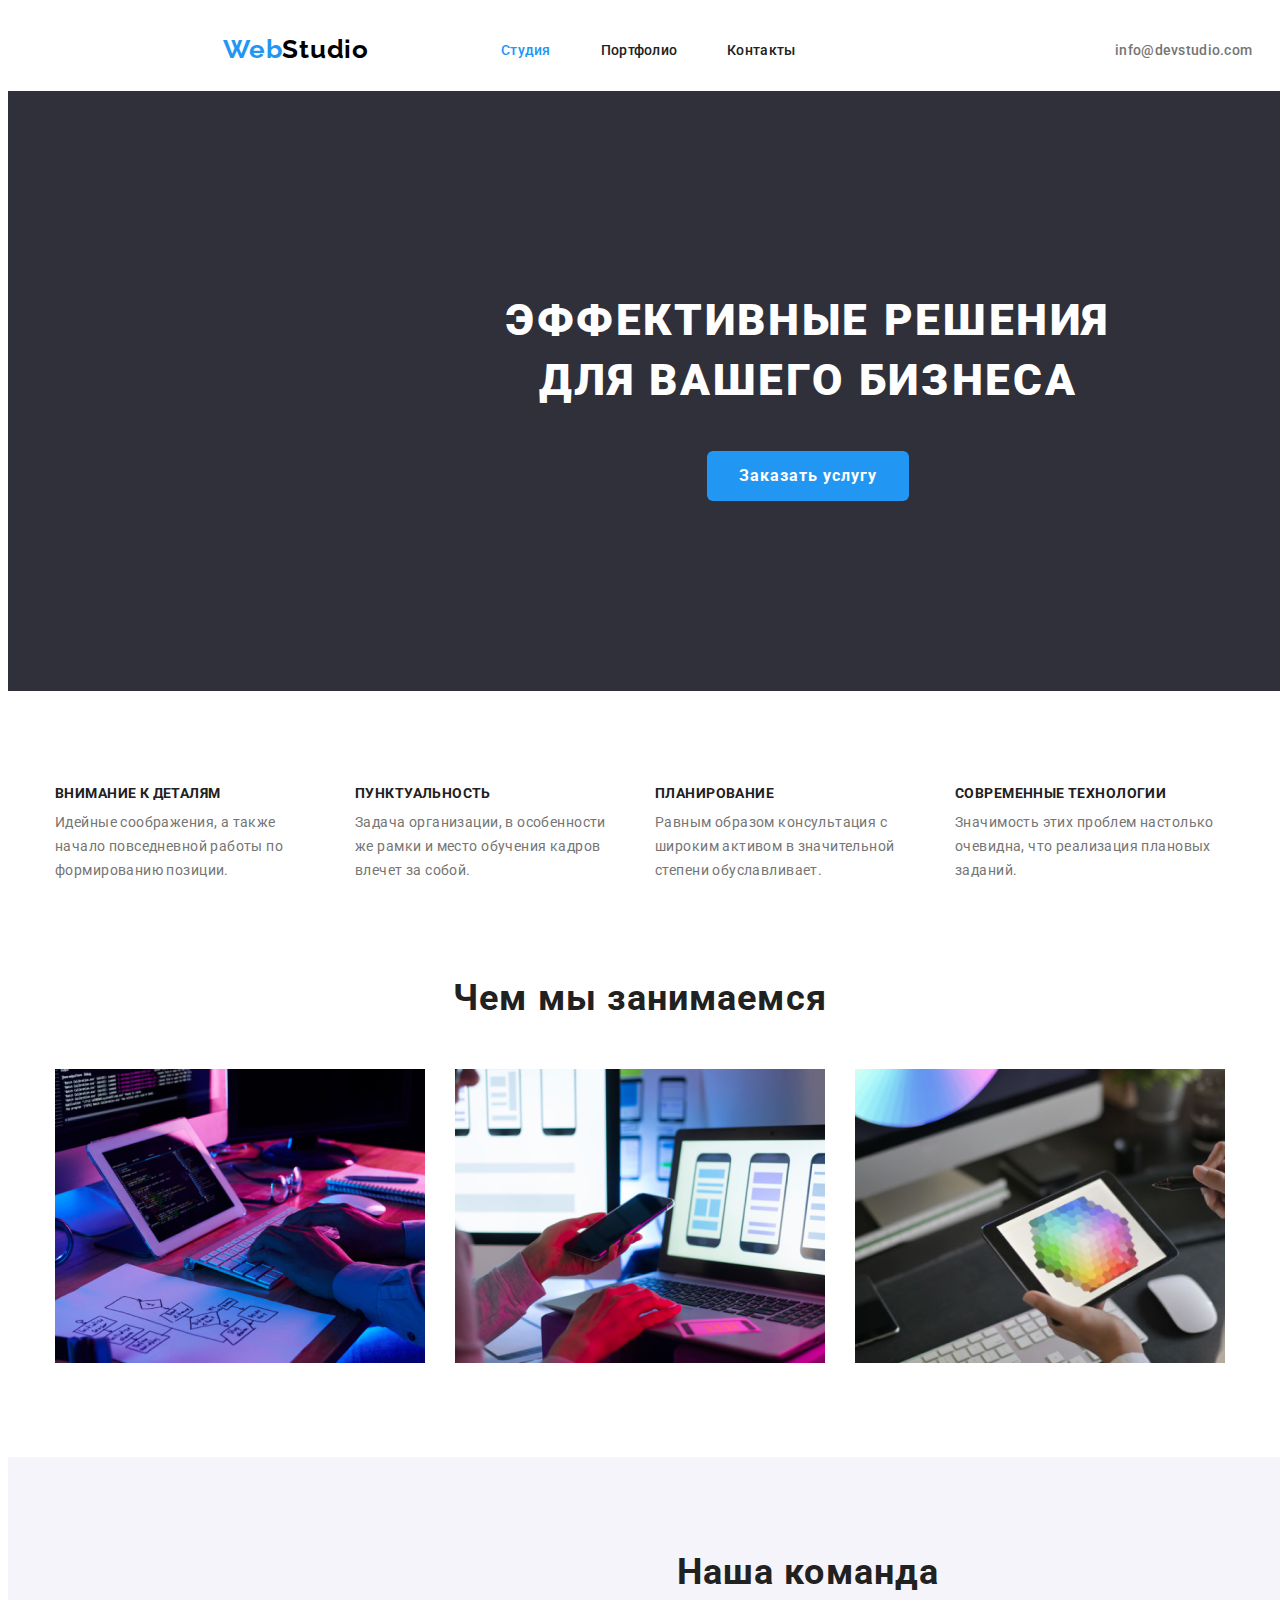
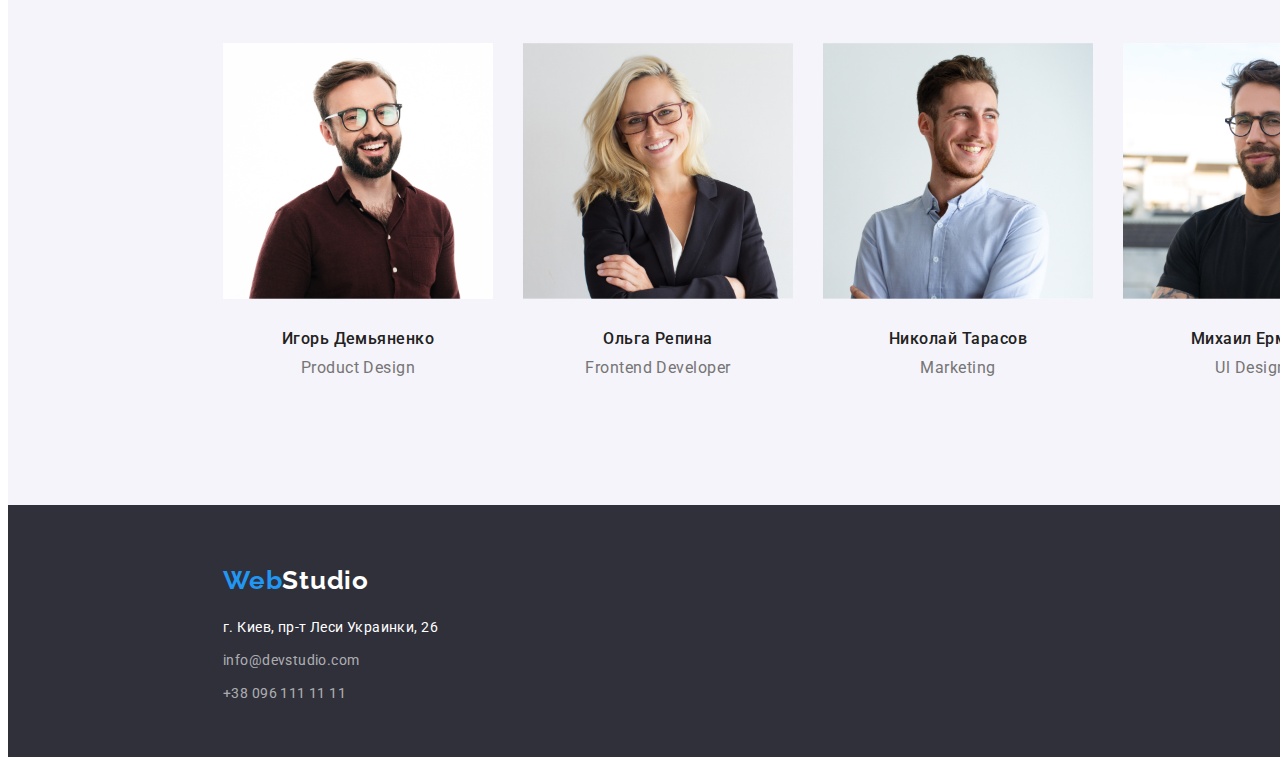
==== index.html @ 30675218 "ready studio-page flexbox" ====
<!DOCTYPE html>
<html lang="en">
<head>
    <meta charset="UTF-8">
    <meta name="viewport" content="width=device-width, initial-scale=1.0">
    <title>Homework 2</title>
    <link rel="stylesheet" href="./css/normalize.css"/>
    <link rel="stylesheet" href="./css/styles.css"/>
    <link rel="preconnect" href="https://fonts.gstatic.com">
    <link href="https://fonts.googleapis.com/css2?family=Raleway:wght@700&family=Roboto:wght@400;500;700;900&display=swap"
        rel="stylesheet">
   
</head>
<body>
    <header>
        <nav>
        <!-- Logo -->
        <a class="logo" href="index.html"><span class="web">Web</span><span class="studio-logo">Studio</span></a>
        <!-- Header menu -->
        <ul class="header-nav">
            <li class="nav-item"><a href="index.html" class="link current">Студия</a></li>
            <li class="nav-item"><a href="portfolio.html"class="link">Портфолио</a></li>
            <li class="nav-item"><a href="#"class="link">Контакты</a></li>
        </ul>
        </nav>
        <!-- Contacts -->
        <address>
        <ul class="header-address">
            <li class="address-item"><a href="mailto:info@devstudio.com">info@devstudio.com</a></li>
            <li class="address-item"><a href="tel:+380961111111">+38 096 111 11 11</a></li>
        </ul>
        </address>
    </header>
    <main>
        <section class="hero">
            <h1 class="hero-title">Эффективные решения <br> для вашего бизнеса</h1>
            <p class="button-text"><button class="button-hero">Заказать услугу</button></p>
        </section>
        <section>
            <!-- Скрытый заголовок -->
            <h2 class="visually-hidden">Наши преимущества</h2>
            <div class="container">
                <ul class="our-advantages">
                    <li class="list-advantages">
                        <h3>Внимание к деталям</h3>
                        <p>Идейные соображения, а также начало повседневной работы по формированию позиции.</p>
                    </li>
                    <li class="list-advantages">
                        <h3>Пунктуальность</h3>
                        <p>Задача организации, в особенности же рамки и место обучения кадров влечет за собой.</p>
                    </li>
                    <li class="list-advantages">
                        <h3>Планирование</h3>
                        <p>Равным образом консультация с широким активом в значительной степени обуславливает.</p>
                    </li>
                    <li class="list-advantages">
                        <h3>Современные технологии</h3>
                        <p>Значимость этих проблем настолько очевидна, что реализация плановых заданий.</p>
                    </li>
                </ul>
            </div>
        </section>
        <section>
            <h2 class="what-we-do">Чем мы занимаемся</h2>
            <div class="what-we-do-container"></div>
                <ul class="what-we-do-images">
                    <li class="what-we-do-item">
                        <img src="images/box_1.jpg" alt="планшет клавиатура на столе" width="370">
                    </li>
                    <li class="what-we-do-item">
                        <img src="images/box_2.jpg" alt="человек держит телефон рядом с экраном компьютера" width="370">
                    </li>
                    <li class="what-we-do-item">
                        <img src="images/box_3.jpg" alt="человек держит планшет с палитрой цветов" width="370">
                    </li>
                </ul>
            </div>              
        </section>
        <section class="team-section">
            <h2 class="team">Наша команда</h2>
            <ul class="list-team">
                <li class="team-item">
                    <img src="images/igor_demianenko.jpg" alt="фото Игоря Демьяненко" width="270">
                    <h3 class="name">Игорь Демьяненко</h3>
                    <p class="position">Product Design</p>
                </li>
                <li class="team-item">
                    <img src="images/olga_repina.jpg" alt="фото Ольги Репиной" width="270">
                    <h3 class="name">Ольга Репина</h3>
                    <p class="position">Frontend Developer</p>
                </li>
                <li class="team-item">
                    <img src="images/nikolay_tarasov.jpg" alt="фото Николая Тарасова" width="270">
                    <h3 class="name">Николай Тарасов</h3>
                    <p class="position">Marketing</p>
                </li>
                <li class="team-item">
                    <img src="images/mihail_ermakov.jpg" alt="фото Михаила Ермакова" width="270">
                    <h3 class="name">Михаил Ермаков</h3>
                    <p class="position">Ul Designer</p>
                </li>
            </ul>
        </section>
    </main>
    <footer>
        <div class="footer-container">
            <a class="footer-logo" href="index.html"><span class="web">Web</span><span class="logo-studio">Studio</span></a>
            <address class="footer-box">
                <p class="address-footer">г. Киев, пр-т Леси Украинки, 26</p>
                <ul class="footer-contacts">
                    <li class="footer-contacts-item"><a href="mailto:info@devstudio.com">info@devstudio.com</a></li>
                    <li class="footer-contacts-item"><a href="tel:+380961111111">+38 096 111 11 11</a></li>
                </ul>
            </address>
        </div>    
    </footer>    
</body>
</html>
---- css/styles.css ----
:root {
  --pre-black: rgba(33, 33, 33, 1);
  --white: rgba(255, 255, 255, 1);
  --grey: rgba(117, 117, 117, 1);
  --blue: rgba(33, 150, 243, 1);
  --black: rgba(0, 0, 0, 1);
  --dark-grey: rgba(47, 48, 58, 1);
  --white-op62: rgba(255, 255, 255, 0.62);
  --grey-white: rgba(236, 236, 236, 1);
  --light-grey-white: rgba(245, 244, 250, 1);
  --black-op25: rgba(0, 0, 0, 0.25);
}

body {
  font-family: 'Roboto', sans-serif;
}

/*header*/

header {
  display: flex;
  align-items: center;
  width: 1200px;
  margin-left: auto;
  margin-right: auto;
  padding-left: 215px;
  padding-right: 215px;

  background-color: var(--white);
}

nav {
  display: flex;
  align-items: center;
}

.logo {
  font-family: 'Raleway', sans-serif;
  font-weight: 700;
  font-size: 26px;
  line-height: 1.2;
  letter-spacing: 0.03em;
  text-decoration: none;
  height: 31px;
  width: 145px;
  left: 215px;
  top: 24px;

  /* text-shadow: 0px 4px 4px var(--black-op25);  добавление тени для логотипа, включу потом*/
}

.logo:hover,
.logo:visited {
  color: var(--black);
}

.web {
  color: var(--blue);
}

.studio-logo {
  color: var(--black);
}

.header-nav {
  display: flex;
  margin-left: 93px;
  margin-bottom: 0px;
  margin-top: 0px;

  list-style-type: none; /* Убираем маркеры */
}

.header-nav .nav-item + .nav-item {
  margin-left: 50px;
}

.header-nav .link {
  display: block;
  padding-bottom: 32px;
  padding-top: 32px;
}

.header-nav a {
  color: var(--pre-black);
  text-decoration: none;
  height: 16px;
  font-size: 14px;
  font-weight: 500;
  line-height: 1.15;
  letter-spacing: 0.02em;
}

.header-nav a:visited {
  color: var(--pre-black);
}

.header-nav a:focus,
.header-nav a:hover {
  color: var(--blue);
}

.header-nav .link.current {
  color: var(--blue);
}

.header-address {
  display: flex;
  margin-bottom: 0px;
  margin-top: 0px;

  list-style-type: none; /* Убираем маркеры */
}

address {
  display: flex;
  margin-left: auto;
  margin-bottom: 0px;
}

.header-address .address-item + .address-item {
  margin-left: 50px;
}

.header-address .address-item {
  padding: 32px 0px;
}

.header-address a {
  color: var(--grey);
  text-decoration: none;
  height: 16px;
  font-size: 14px;
  font-weight: 500;
  letter-spacing: 0.02em;
  line-height: 1.15;
}

.header-address a:visited {
  color: var(--grey);
}

.header-address a:focus,
.header-address a:hover {
  color: var(--blue);
}

/*end header*/
/* == HERO == */

.hero {
  background-color: var(--dark-grey);
  width: 1600px;
  height: 600px;
  margin-left: auto;
  margin-right: auto;
}

.hero-title {
  margin-top: 0px;
  margin-bottom: 40px;
  padding-top: 200px;
  color: var(--white);
  text-transform: uppercase;
  font-size: 44px;
  font-weight: 900;
  line-height: 1.36;
  letter-spacing: 0.06em;
  text-align: center;
}

.button-hero {
  display: inline-block;
  font-family: inherit;
  color: var(--white);
  background-color: var(--blue);
  font-size: 16px;
  font-weight: 700;
  line-height: 1.88;
  letter-spacing: 0.06em;
  padding: 10px 32px;
  border-radius: 6px;
  border: none;
}

.button-text {
  text-align: center;
  margin-bottom: 0px;
  margin-top: 0px;
}

/*end hero*/

/*section Наши преимущества */

.container {
  display: flex;
  justify-content: center;
}

.visually-hidden {
  position: absolute;
  width: 1px;
  height: 1px;
  margin: -1px;
  border: 0;
  padding: 0;

  white-space: nowrap;
  clip-path: inset(100%);
  clip: rect(0 0 0 0);
  overflow: hidden;
}

.list-advantages {
  margin: 0px;
  padding: 0px;
  width: 370px;
}

.our-advantages .list-advantages + .list-advantages {
  margin-left: 30px;
}

.our-advantages h3 {
  margin-top: 94px;
  margin-bottom: 10px;
  padding: 0px;
  color: var(--pre-black);
  font-size: 14px;
  font-weight: 700;
  line-height: 1.15;
  letter-spacing: 0.03em;
  text-align: left;
  text-transform: uppercase;
}

.our-advantages p {
  margin: 0px;
  padding: 0px;
  color: var(--grey);
  font-size: 14px;
  font-weight: 400;
  line-height: 1.71;
  letter-spacing: 0.03em;
  text-align: left;
}

.our-advantages {
  display: flex;
  margin: 0px;
  width: 1170px;
  padding: 0 15px;
  list-style-type: none; /* Убираем маркеры */
}

/* end Наши преимущества */
/* чем мы занимаемся */

.what-we-do {
  margin-top: 94px;
  margin-bottom: 50px;
  color: var(--pre-black);
  font-size: 36px;
  font-weight: 700;
  line-height: 1.17;
  letter-spacing: 0.03em;
  text-align: center;
}

.what-we-do-images {
  width: 1170px;
  padding-right: 15px;
  padding-left: 15px;
  display: flex;
  margin-top: 0px;
  margin-bottom: 94px;
  margin-left: auto;
  margin-right: auto;
  list-style-type: none; /* Убираем маркеры */
}

.what-we-do-images .what-we-do-item + .what-we-do-item {
  margin-left: 30px;
}

.what-we-do-images img {
  display: block;
}

/* end чем мы занимаемся */
/*our team*/

.team-section {
  background-color: var(--light-grey-white);
  width: 1600px;
  height: 648px;
  margin-left: auto;
  margin-right: auto;
}

.team {
  margin-top: 0px;
  padding-top: 94px;
  margin-bottom: 50px;
  color: var(--pre-black);
  font-size: 36px;
  font-weight: 700;
  line-height: 1.17;
  letter-spacing: 0.03em;
  text-align: center;
}

.list-team .team-item + .team-item {
  margin-left: 30px;
}

.name {
  margin-top: 30px;
  margin-bottom: 10px;
  text-align: center;
}

.position {
  margin-top: 0px;
  margin-bottom: 30px;
  text-align: center;
}

.list-team {
  width: 1170px;
  padding-right: 15px;
  padding-left: 15px;
  display: flex;
  margin-top: 0px;
  margin-bottom: 94px;
  margin-left: auto;
  margin-right: auto;
  list-style-type: none; /* Убираем маркеры */
}

.list-team h3 {
  color: var(--pre-black);
  font-size: 16px;
  font-weight: 500;
  line-height: 1.19;
  letter-spacing: 0.03em;
}

.list-team p {
  color: var(--grey);
  font-size: 16px;
  font-weight: 400;
  line-height: 1.19;
  letter-spacing: 0.03em;
}

.list-team img {
  display: block;
}

/*end our team*/
/*footer*/

footer {
  background-color: var(--dark-grey);
  width: 1600px;
  height: 252px;
  margin-right: auto;
  margin-left: auto;
}

.footer-container {
  margin-left: 215px;
  padding-top: 60px;
}

.footer-logo {
  font-family: 'Raleway', sans-serif;
  font-size: 26px;
  font-weight: 700;
  line-height: 1.2;
  letter-spacing: 0.03em;
  text-align: left;
  text-decoration: none;
}

.logo-studio {
  color: var(--white);
}

.footer-box {
  display: flex;
  margin-top: 20px;
  flex-direction: column;
}

.address-footer {
  margin-top: 0px;
  margin-bottom: 0px;
  font-family: inherit;
  color: var(--white);
  font-size: 14px;
  font-weight: 400;
  line-height: 1.71;
  letter-spacing: 0.03em;
  text-align: left;
  text-indent: ;
}

.footer-contacts {
  margin-top: 0px;
  margin-bottom: 0px;
  padding-left: 0px;
  list-style-type: none; /* Убираем маркеры */
}

.footer-contacts-item {
  margin-top: 9px;
}

.footer-contacts a {
  font-family: inherit;
  color: var(--white-op62);
  font-size: 14px;
  font-weight: 400;
  line-height: 1.71;
  letter-spacing: 0.03em;
  text-align: left;
  text-decoration: none;
}

/* portfolio file*/
/*main portfolio */

.portfolio-buttons {
  list-style-type: none;
}

.portfolio-buttons button:focus,
.portfolio-buttons button:hover {
  color: var(--white);
  background-color: var(--blue);
}

.portfolio-button-text {
  color: var(--pre-black);
  background-color: var(--light-grey-white);
  font-family: inherit;
  font-size: 16px;
  font-weight: 500;
  line-height: 1.63;
  letter-spacing: 0.03em;
}

.all-progects {
  list-style-type: none;
}

.all-progects h2 {
  color: var(--pre-black);
  font-family: inherit;
  font-size: 18px;
  font-weight: 700;
  line-height: 2;
  letter-spacing: 0.06em;
}

.all-progects p {
  color: var(--grey);
  font-family: inherit;
  font-size: 16px;
  font-weight: 400;
  line-height: 1.88;
  letter-spacing: 0.03em;
}
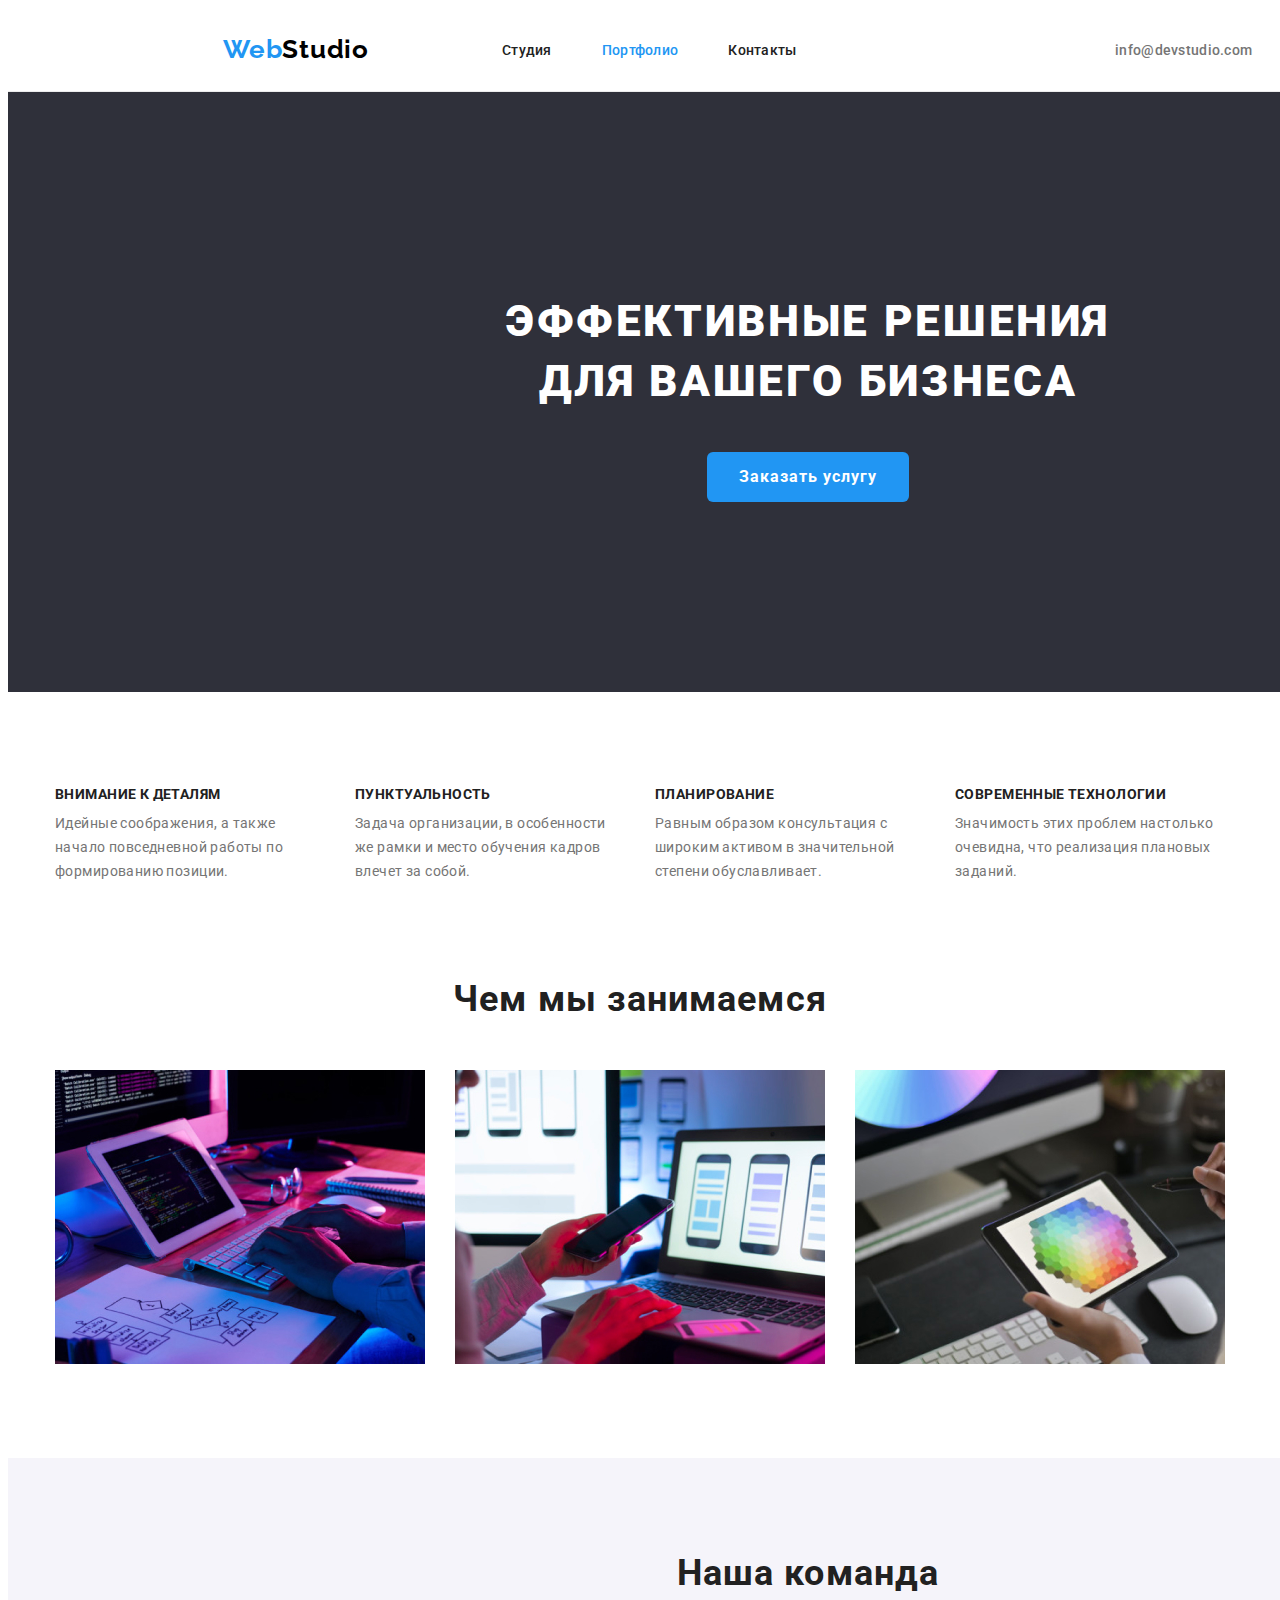
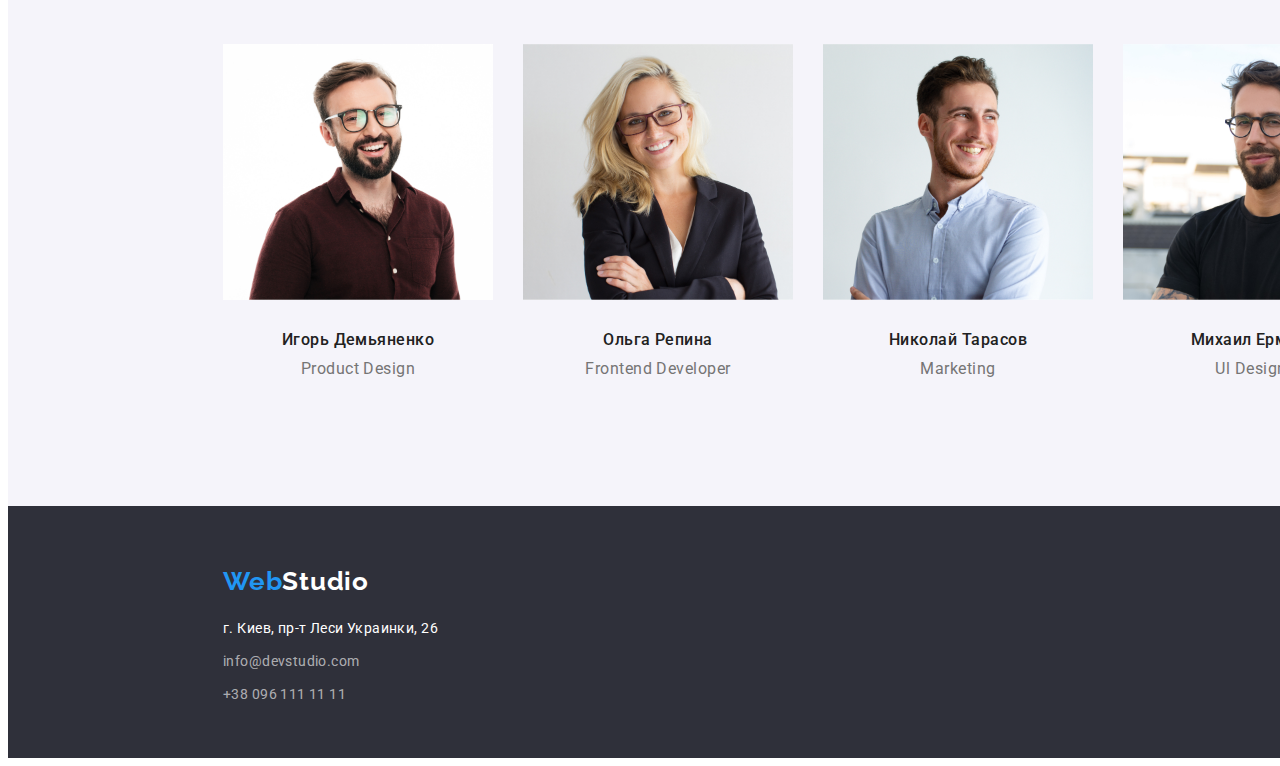
==== commit 527066f2: "ready for pass, first try" ====
--- a/index.html
+++ b/index.html
@@ -14,21 +14,26 @@
 <body>
     <header>
         <nav>
-        <!-- Logo -->
-        <a class="logo" href="index.html"><span class="web">Web</span><span class="studio-logo">Studio</span></a>
-        <!-- Header menu -->
-        <ul class="header-nav">
-            <li class="nav-item"><a href="index.html" class="link current">Студия</a></li>
-            <li class="nav-item"><a href="portfolio.html"class="link">Портфолио</a></li>
-            <li class="nav-item"><a href="#"class="link">Контакты</a></li>
-        </ul>
+            <div class="header">
+                <!-- Logo -->
+                <div class="logo-header">
+                    <a class="logo" href="index.html"><span class="web">Web</span><span
+                            class="studio-logo">Studio</span></a>
+                </div>
+                <!-- Header menu -->
+                <ul class="header-nav">
+                    <li class="nav-item"><a href="index.html" class="link">Студия</a></li>
+                    <li class="nav-item"><a href="portfolio.html" class="link current">Портфолио</a></li>
+                    <li class="nav-item"><a href="#" class="link">Контакты</a></li>
+                </ul>
+            </div>
         </nav>
         <!-- Contacts -->
         <address>
-        <ul class="header-address">
-            <li class="address-item"><a href="mailto:info@devstudio.com">info@devstudio.com</a></li>
-            <li class="address-item"><a href="tel:+380961111111">+38 096 111 11 11</a></li>
-        </ul>
+            <ul class="header-address">
+                <li class="address-item"><a href="mailto:info@devstudio.com">info@devstudio.com</a></li>
+                <li class="address-item"><a href="tel:+380961111111">+38 096 111 11 11</a></li>
+            </ul>
         </address>
     </header>
     <main>
--- a/css/styles.css
+++ b/css/styles.css
@@ -15,6 +15,12 @@
   font-family: 'Roboto', sans-serif;
 }
 
+img {
+  display: block;
+  max-width: 100%;
+  height: auto;
+}
+
 /*header*/
 
 header {
@@ -29,7 +35,11 @@
   background-color: var(--white);
 }
 
-nav {
+header {
+  border-bottom: 1px solid var(--grey-white);
+}
+
+.header {
   display: flex;
   align-items: center;
 }
@@ -47,6 +57,10 @@
   top: 24px;
 
   /* text-shadow: 0px 4px 4px var(--black-op25);  добавление тени для логотипа, включу потом*/
+}
+
+.logo-header {
+  display: block;
 }
 
 .logo:hover,
@@ -430,20 +444,40 @@
   text-decoration: none;
 }
 
-/* portfolio file*/
+/* ==PORTFOLIO FILE==*/
 /*main portfolio */
 
+.buttons-container {
+  margin-left: auto;
+  margin-right: auto;
+  margin-top: 94px;
+  margin-bottom: 50px;
+}
+
 .portfolio-buttons {
+  display: flex;
   list-style-type: none;
+  padding: 0px;
+  margin: 0px;
+  justify-content: center;
+}
+.portfolio-buttons .portfolio-button-item {
+  display: flex;
+}
+
+.portfolio-buttons .portfolio-button-item + .portfolio-button-item {
+  margin-left: 8px;
 }
 
 .portfolio-buttons button:focus,
 .portfolio-buttons button:hover {
   color: var(--white);
   background-color: var(--blue);
+  border: none;
 }
 
 .portfolio-button-text {
+  display: block;
   color: var(--pre-black);
   background-color: var(--light-grey-white);
   font-family: inherit;
@@ -451,10 +485,48 @@
   font-weight: 500;
   line-height: 1.63;
   letter-spacing: 0.03em;
+  border: none;
+  border-radius: 4px;
+  padding: 6px 22px;
+}
+
+.container-cards {
+  width: 1200px;
+  margin-left: auto;
+  margin-right: auto;
+  padding-right: 15px;
+  padding-left: 15px;
 }
 
 .all-progects {
+  display: flex;
+  flex-wrap: wrap;
   list-style-type: none;
+  padding: 0px;
+  margin: 0px;
+  list-style: 0;
+  margin-top: -30px;
+  margin-right: -30px;
+}
+
+.all-progects > .item {
+  flex-basis: calc(100% / 3 -30px);
+  margin-top: 30px;
+  margin-left: 30px;
+}
+
+.card-heading {
+  margin-top: 0px;
+  margin-bottom: 0px;
+}
+
+.card-text {
+  margin-top: 4px;
+  margin-bottom: 0px;
+}
+
+.card-content {
+  padding: 20px 24px;
 }
 
 .all-progects h2 {
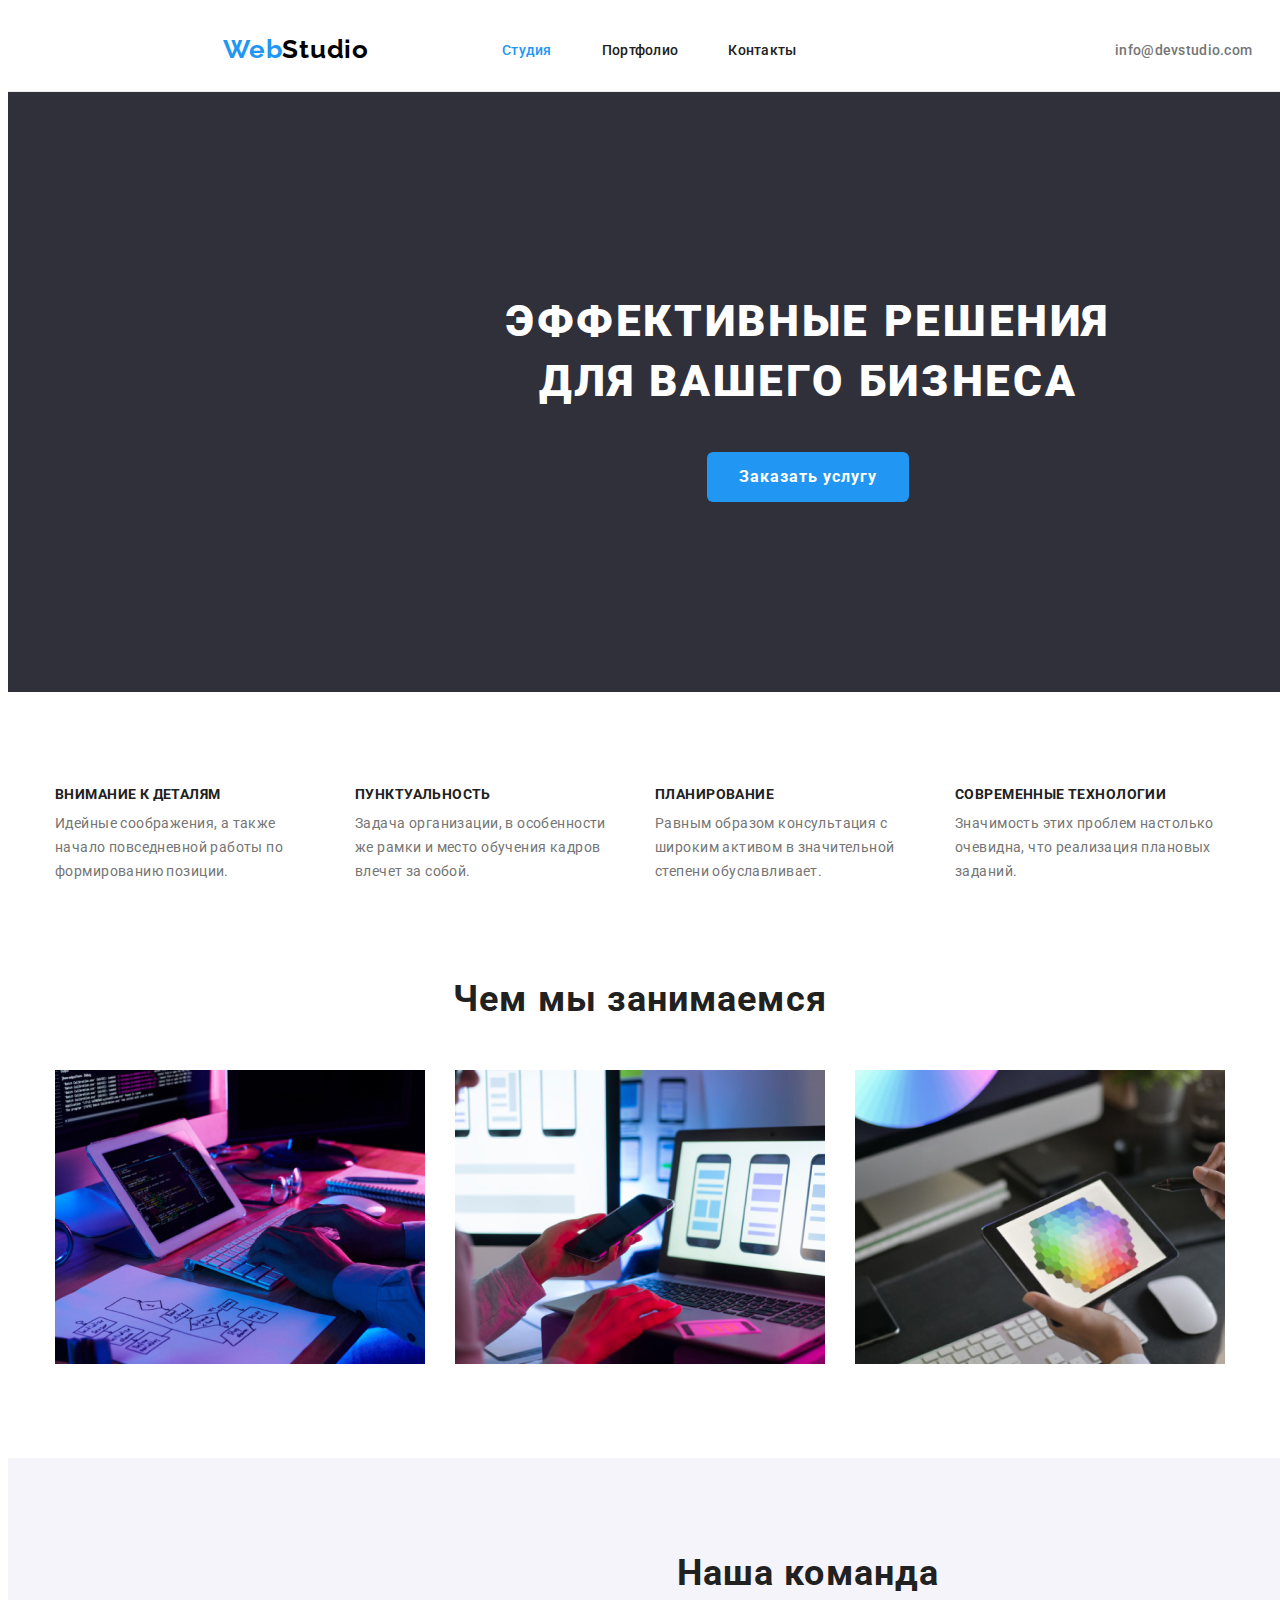
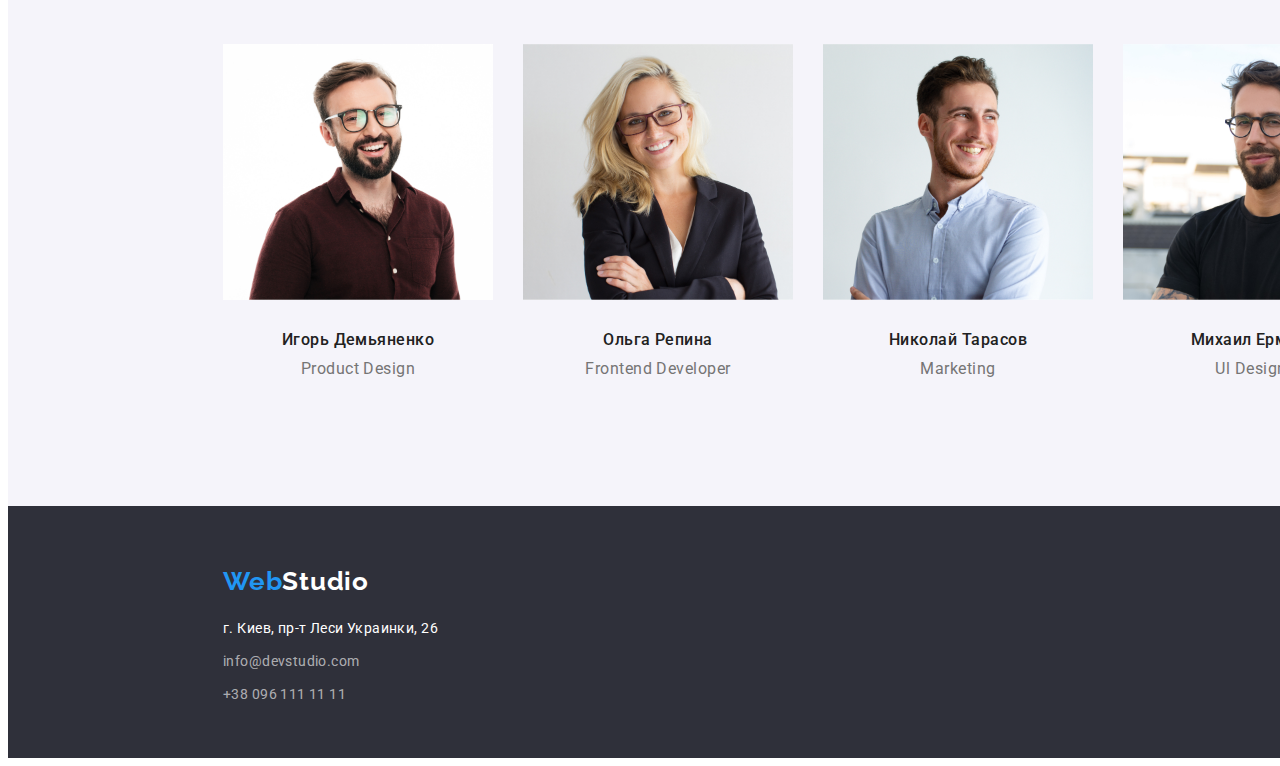
==== commit 7980d4ab: "ready for first try" ====
--- a/index.html
+++ b/index.html
@@ -22,8 +22,8 @@
                 </div>
                 <!-- Header menu -->
                 <ul class="header-nav">
-                    <li class="nav-item"><a href="index.html" class="link">Студия</a></li>
-                    <li class="nav-item"><a href="portfolio.html" class="link current">Портфолио</a></li>
+                    <li class="nav-item"><a href="index.html" class="link current">Студия</a></li>
+                    <li class="nav-item"><a href="portfolio.html" class="link">Портфолио</a></li>
                     <li class="nav-item"><a href="#" class="link">Контакты</a></li>
                 </ul>
             </div>
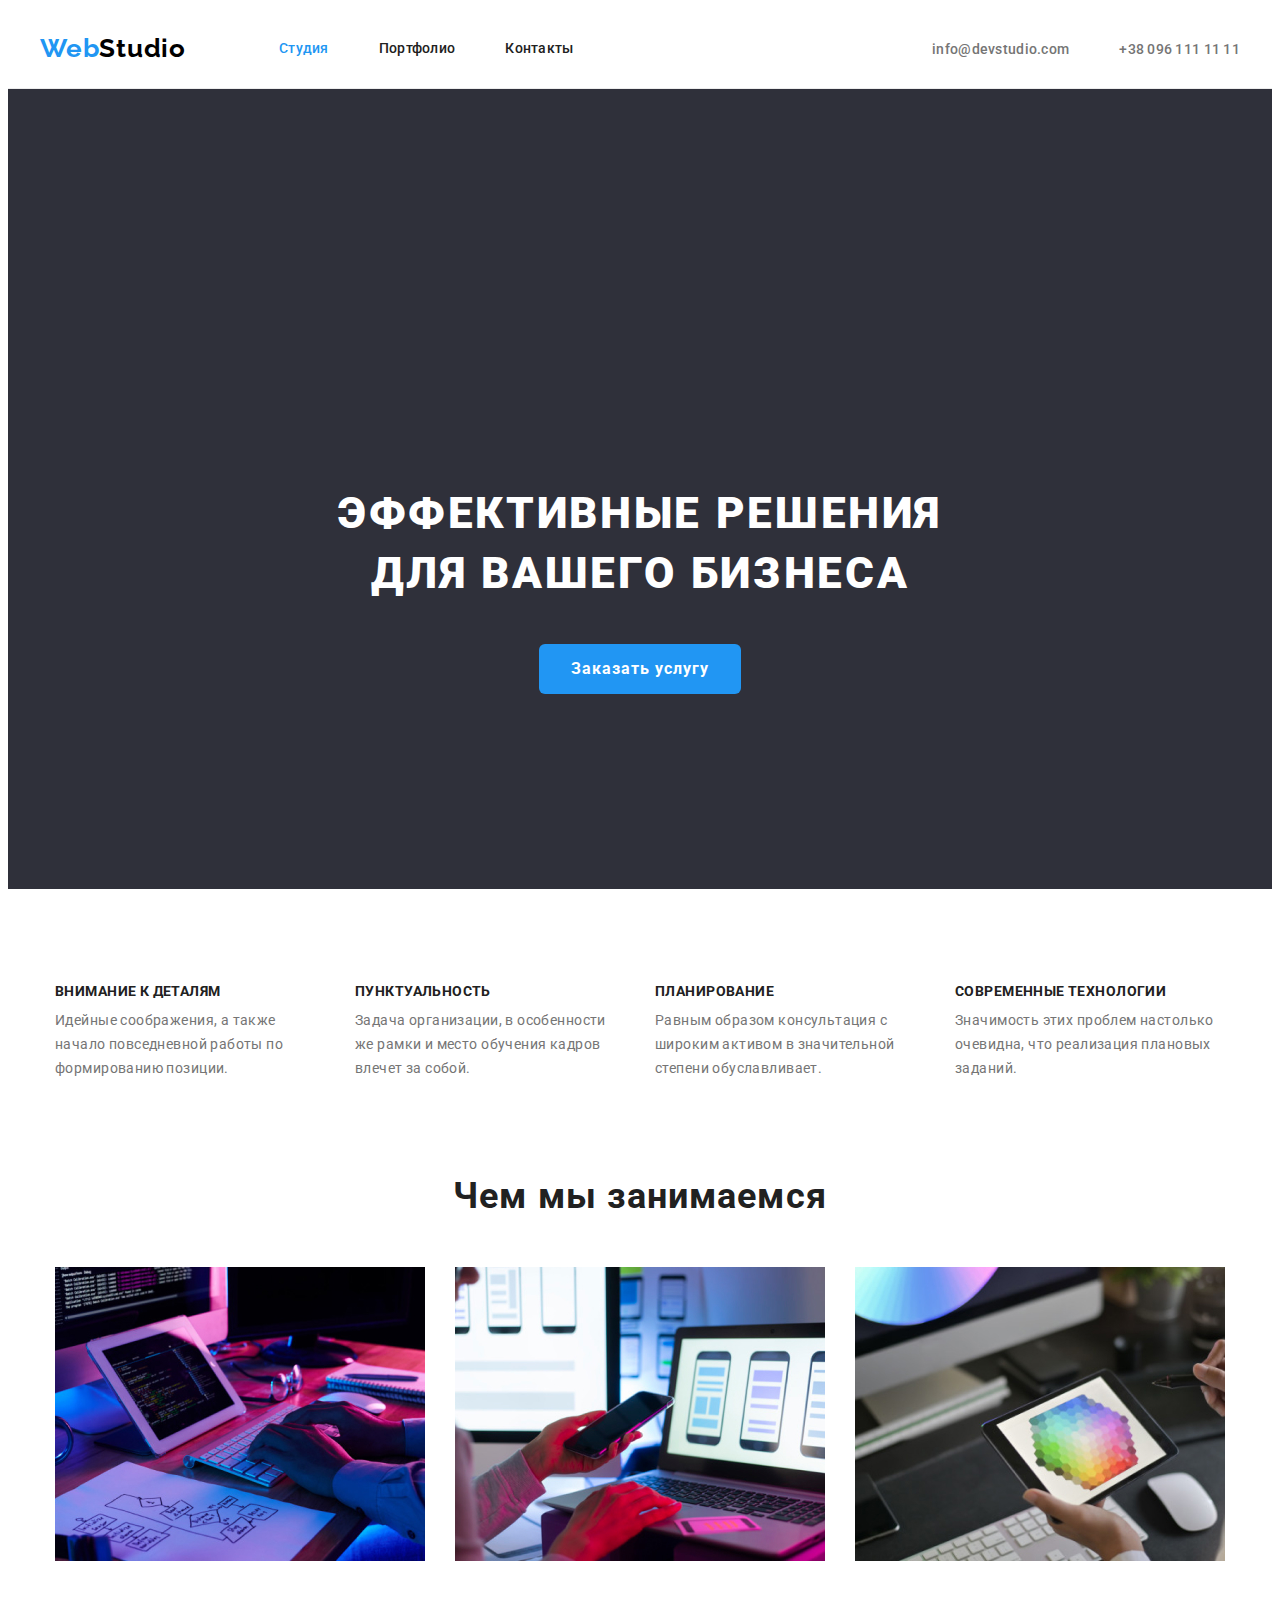
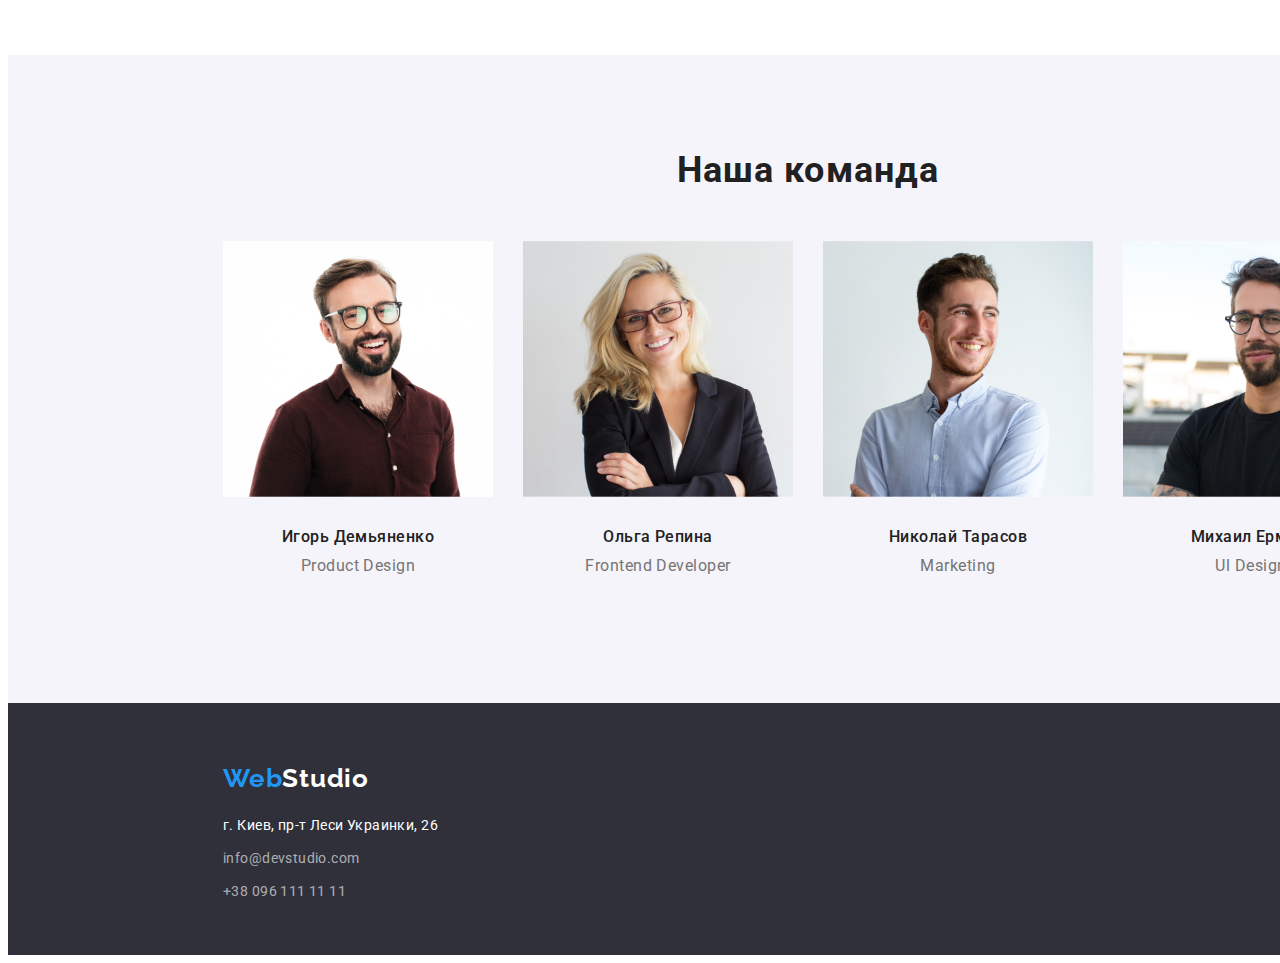
==== commit 975154f3: "first part of fixing after cheking" ====
--- a/index.html
+++ b/index.html
@@ -13,33 +13,31 @@
 </head>
 <body>
     <header>
-        <nav>
-            <div class="header">
+        <div class="header-container">
+            <nav>
                 <!-- Logo -->
-                <div class="logo-header">
-                    <a class="logo" href="index.html"><span class="web">Web</span><span
-                            class="studio-logo">Studio</span></a>
-                </div>
+                <a class="logo" href="index.html"><span class="web">Web</span><span class="studio-logo">Studio</span></a>
                 <!-- Header menu -->
                 <ul class="header-nav">
                     <li class="nav-item"><a href="index.html" class="link current">Студия</a></li>
                     <li class="nav-item"><a href="portfolio.html" class="link">Портфолио</a></li>
                     <li class="nav-item"><a href="#" class="link">Контакты</a></li>
+                </ul>   
+            </nav>
+            <!-- Contacts -->
+            <address>
+                <ul class="header-address">
+                    <li class="address-item"><a class="item-link-address" href="mailto:info@devstudio.com">info@devstudio.com</a></li>
+                    <li class="address-item"><a class="item-link-address" href="tel:+380961111111">+38 096 111 11 11</a></li>
                 </ul>
-            </div>
-        </nav>
-        <!-- Contacts -->
-        <address>
-            <ul class="header-address">
-                <li class="address-item"><a href="mailto:info@devstudio.com">info@devstudio.com</a></li>
-                <li class="address-item"><a href="tel:+380961111111">+38 096 111 11 11</a></li>
-            </ul>
-        </address>
+            </address>
+        </div>
     </header>
     <main>
+        <!-- HERO -->
         <section class="hero">
             <h1 class="hero-title">Эффективные решения <br> для вашего бизнеса</h1>
-            <p class="button-text"><button class="button-hero">Заказать услугу</button></p>
+            <button class="button-hero">Заказать услугу</button>
         </section>
         <section>
             <!-- Скрытый заголовок -->
--- a/css/styles.css
+++ b/css/styles.css
@@ -21,46 +21,47 @@
   height: auto;
 }
 
-/*header*/
-
-header {
-  display: flex;
+/*====== HEADER ========*/
+
+.header-container {
+  display: flex;
+  width: 1200px;
+  margin-left: auto;
+  margin-right: auto;
+  padding-left: 15px;
+  padding-right: 15px;
   align-items: center;
-  width: 1200px;
-  margin-left: auto;
-  margin-right: auto;
-  padding-left: 215px;
-  padding-right: 215px;
-
   background-color: var(--white);
 }
 
-header {
-  border-bottom: 1px solid var(--grey-white);
-}
-
-.header {
+nav {
   display: flex;
   align-items: center;
 }
 
+.header-nav {
+  display: flex;
+  margin-left: 93px;
+  margin-bottom: 0px;
+  margin-top: 0px;
+  padding-left: 0px;
+  align-items: center;
+
+  list-style-type: none; /* Убираем маркеры */
+}
+
 .logo {
+  display: flex;
   font-family: 'Raleway', sans-serif;
   font-weight: 700;
   font-size: 26px;
   line-height: 1.2;
   letter-spacing: 0.03em;
   text-decoration: none;
-  height: 31px;
-  width: 145px;
-  left: 215px;
-  top: 24px;
+  padding-bottom: 24px;
+  padding-top: 25px;
 
   /* text-shadow: 0px 4px 4px var(--black-op25);  добавление тени для логотипа, включу потом*/
-}
-
-.logo-header {
-  display: block;
 }
 
 .logo:hover,
@@ -74,15 +75,6 @@
 
 .studio-logo {
   color: var(--black);
-}
-
-.header-nav {
-  display: flex;
-  margin-left: 93px;
-  margin-bottom: 0px;
-  margin-top: 0px;
-
-  list-style-type: none; /* Убираем маркеры */
 }
 
 .header-nav .nav-item + .nav-item {
@@ -136,7 +128,7 @@
   margin-left: 50px;
 }
 
-.header-address .address-item {
+.item-link-address {
   padding: 32px 0px;
 }
 
@@ -159,21 +151,27 @@
   color: var(--blue);
 }
 
-/*end header*/
+/*=========== END HEADER ======*/
+
 /* == HERO == */
 
 .hero {
+  display: flex;
+  flex-direction: column;
+  justify-content: center;
+  align-items: center;
+  padding-top: 200px;
   background-color: var(--dark-grey);
-  width: 1600px;
   height: 600px;
   margin-left: auto;
   margin-right: auto;
+  border-top: 1px solid var(--grey-white);
 }
 
 .hero-title {
   margin-top: 0px;
-  margin-bottom: 40px;
-  padding-top: 200px;
+  margin-bottom: 0px;
+  padding-bottom: 40px;
   color: var(--white);
   text-transform: uppercase;
   font-size: 44px;
@@ -197,12 +195,6 @@
   border: none;
 }
 
-.button-text {
-  text-align: center;
-  margin-bottom: 0px;
-  margin-top: 0px;
-}
-
 /*end hero*/
 
 /*section Наши преимущества */
@@ -210,6 +202,7 @@
 .container {
   display: flex;
   justify-content: center;
+  padding-top: 94px;
 }
 
 .visually-hidden {
@@ -229,7 +222,7 @@
 .list-advantages {
   margin: 0px;
   padding: 0px;
-  width: 370px;
+  width: 270px;
 }
 
 .our-advantages .list-advantages + .list-advantages {
@@ -237,7 +230,7 @@
 }
 
 .our-advantages h3 {
-  margin-top: 94px;
+  margin-top: 0px;
   margin-bottom: 10px;
   padding: 0px;
   color: var(--pre-black);
@@ -272,8 +265,10 @@
 /* чем мы занимаемся */
 
 .what-we-do {
-  margin-top: 94px;
-  margin-bottom: 50px;
+  padding-top: 94px;
+  padding-bottom: 50px;
+  margin-top: 0px;
+  margin-bottom: 0px;
   color: var(--pre-black);
   font-size: 36px;
   font-weight: 700;
@@ -288,9 +283,10 @@
   padding-left: 15px;
   display: flex;
   margin-top: 0px;
-  margin-bottom: 94px;
-  margin-left: auto;
-  margin-right: auto;
+  margin-bottom: 0px;
+  margin-left: auto;
+  margin-right: auto;
+  padding-bottom: 94px;
   list-style-type: none; /* Убираем маркеры */
 }
 
@@ -316,7 +312,8 @@
 .team {
   margin-top: 0px;
   padding-top: 94px;
-  margin-bottom: 50px;
+  margin-bottom: 0px;
+  padding-bottom: 50px;
   color: var(--pre-black);
   font-size: 36px;
   font-weight: 700;
@@ -347,7 +344,8 @@
   padding-left: 15px;
   display: flex;
   margin-top: 0px;
-  margin-bottom: 94px;
+  margin-bottom: 0px;
+  padding-bottom: 94px;
   margin-left: auto;
   margin-right: auto;
   list-style-type: none; /* Убираем маркеры */
@@ -450,8 +448,9 @@
 .buttons-container {
   margin-left: auto;
   margin-right: auto;
-  margin-top: 94px;
-  margin-bottom: 50px;
+  padding-top: 94px;
+  padding-bottom: 50px;
+  border-top: 1px solid var(--grey-white);
 }
 
 .portfolio-buttons {
@@ -510,7 +509,7 @@
 }
 
 .all-progects > .item {
-  flex-basis: calc(100% / 3 -30px);
+  flex-basis: calc(100% / 3 - 30px);
   margin-top: 30px;
   margin-left: 30px;
 }
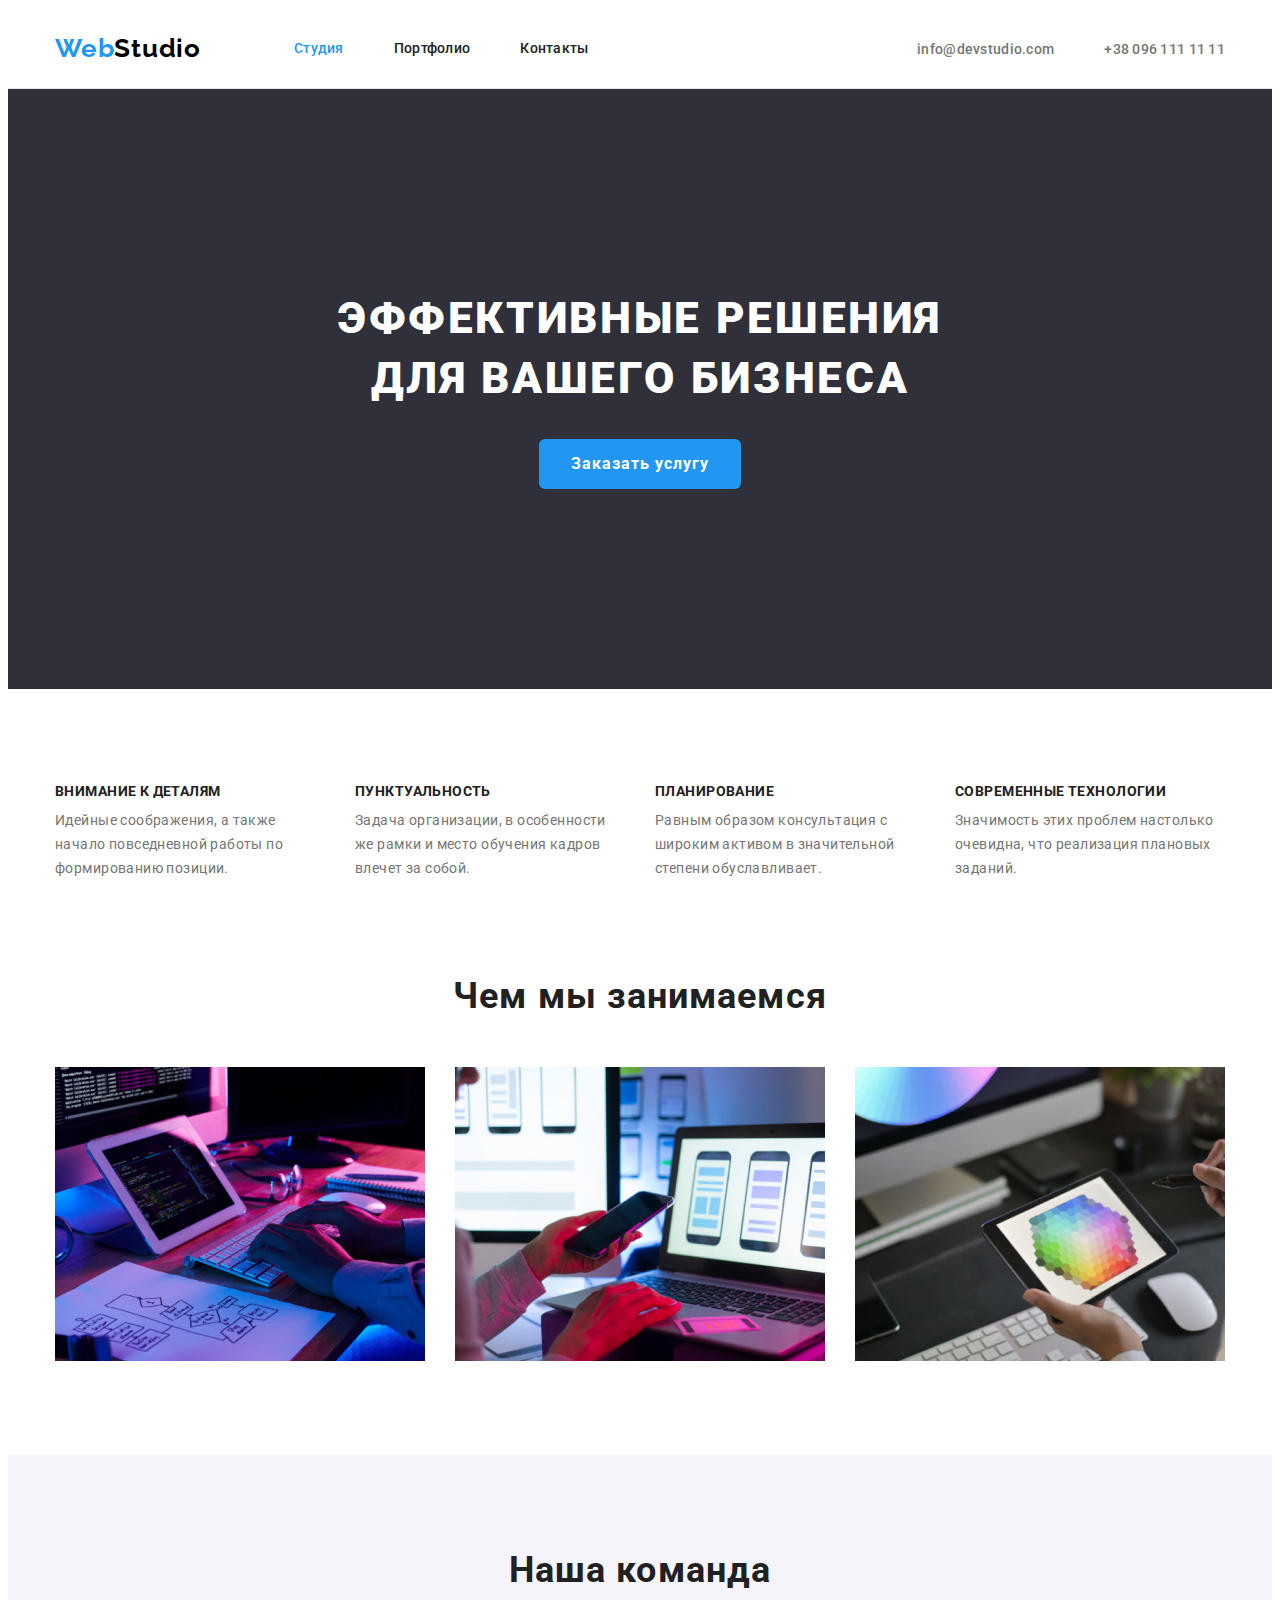
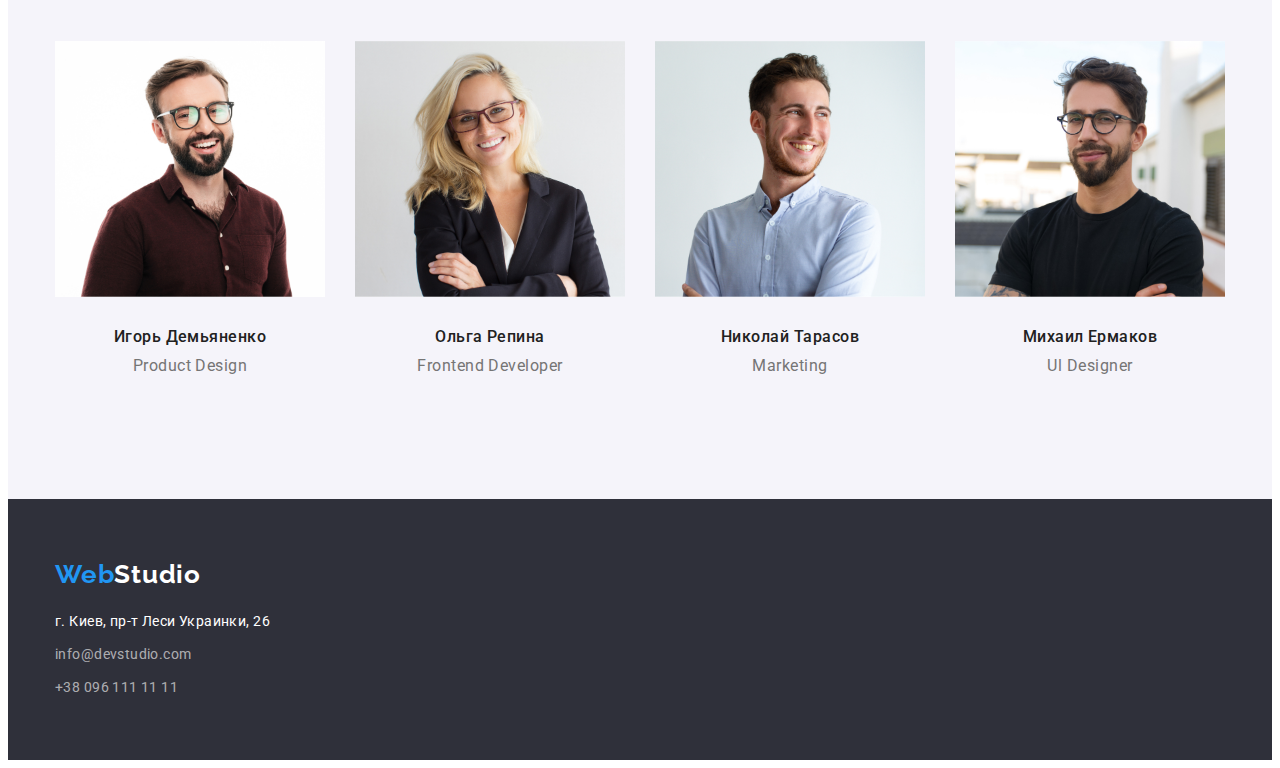
==== commit 0cc6749b: "normalize correcting, grit not ready" ====
--- a/index.html
+++ b/index.html
@@ -4,12 +4,11 @@
     <meta charset="UTF-8">
     <meta name="viewport" content="width=device-width, initial-scale=1.0">
     <title>Homework 2</title>
-    <link rel="stylesheet" href="./css/normalize.css"/>
-    <link rel="stylesheet" href="./css/styles.css"/>
+    <link rel="stylesheet" href="css/normalize.css"/>
+    <link rel="stylesheet" href="css/styles.css"/>
     <link rel="preconnect" href="https://fonts.gstatic.com">
     <link href="https://fonts.googleapis.com/css2?family=Raleway:wght@700&family=Roboto:wght@400;500;700;900&display=swap"
-        rel="stylesheet">
-   
+        rel="stylesheet">  
 </head>
 <body>
     <header>
@@ -40,69 +39,73 @@
             <button class="button-hero">Заказать услугу</button>
         </section>
         <section>
-            <!-- Скрытый заголовок -->
-            <h2 class="visually-hidden">Наши преимущества</h2>
-            <div class="container">
-                <ul class="our-advantages">
-                    <li class="list-advantages">
-                        <h3>Внимание к деталям</h3>
-                        <p>Идейные соображения, а также начало повседневной работы по формированию позиции.</p>
-                    </li>
-                    <li class="list-advantages">
-                        <h3>Пунктуальность</h3>
-                        <p>Задача организации, в особенности же рамки и место обучения кадров влечет за собой.</p>
-                    </li>
-                    <li class="list-advantages">
-                        <h3>Планирование</h3>
-                        <p>Равным образом консультация с широким активом в значительной степени обуславливает.</p>
-                    </li>
-                    <li class="list-advantages">
-                        <h3>Современные технологии</h3>
-                        <p>Значимость этих проблем настолько очевидна, что реализация плановых заданий.</p>
-                    </li>
-                </ul>
+            <div class="advantages-container">
+                <!-- Скрытый заголовок -->
+                <h2 class="visually-hidden">Наши преимущества</h2>
+                <div class="container">
+                    <ul class="our-advantages">
+                        <li class="list-advantages">
+                            <h3>Внимание к деталям</h3>
+                            <p>Идейные соображения, а также начало повседневной работы по формированию позиции.</p>
+                        </li>
+                        <li class="list-advantages">
+                            <h3>Пунктуальность</h3>
+                            <p>Задача организации, в особенности же рамки и место обучения кадров влечет за собой.</p>
+                        </li>
+                        <li class="list-advantages">
+                            <h3>Планирование</h3>
+                            <p>Равным образом консультация с широким активом в значительной степени обуславливает.</p>
+                        </li>
+                        <li class="list-advantages">
+                            <h3>Современные технологии</h3>
+                            <p>Значимость этих проблем настолько очевидна, что реализация плановых заданий.</p>
+                        </li>
+                    </ul>
+                </div>
             </div>
         </section>
         <section>
-            <h2 class="what-we-do">Чем мы занимаемся</h2>
-            <div class="what-we-do-container"></div>
+            <div class="we-do-container">
+                <h2 class="what-we-do">Чем мы занимаемся</h2>   
                 <ul class="what-we-do-images">
                     <li class="what-we-do-item">
                         <img src="images/box_1.jpg" alt="планшет клавиатура на столе" width="370">
                     </li>
                     <li class="what-we-do-item">
-                        <img src="images/box_2.jpg" alt="человек держит телефон рядом с экраном компьютера" width="370">
+                         <img src="images/box_2.jpg" alt="человек держит телефон рядом с экраном компьютера" width="370">
                     </li>
                     <li class="what-we-do-item">
                         <img src="images/box_3.jpg" alt="человек держит планшет с палитрой цветов" width="370">
                     </li>
                 </ul>
-            </div>              
+            </div>
         </section>
         <section class="team-section">
-            <h2 class="team">Наша команда</h2>
-            <ul class="list-team">
-                <li class="team-item">
-                    <img src="images/igor_demianenko.jpg" alt="фото Игоря Демьяненко" width="270">
-                    <h3 class="name">Игорь Демьяненко</h3>
-                    <p class="position">Product Design</p>
-                </li>
-                <li class="team-item">
-                    <img src="images/olga_repina.jpg" alt="фото Ольги Репиной" width="270">
-                    <h3 class="name">Ольга Репина</h3>
-                    <p class="position">Frontend Developer</p>
-                </li>
-                <li class="team-item">
-                    <img src="images/nikolay_tarasov.jpg" alt="фото Николая Тарасова" width="270">
-                    <h3 class="name">Николай Тарасов</h3>
-                    <p class="position">Marketing</p>
-                </li>
-                <li class="team-item">
-                    <img src="images/mihail_ermakov.jpg" alt="фото Михаила Ермакова" width="270">
-                    <h3 class="name">Михаил Ермаков</h3>
-                    <p class="position">Ul Designer</p>
-                </li>
-            </ul>
+            <div class="team-container">
+                <h2 class="team">Наша команда</h2>
+                <ul class="list-team">
+                    <li class="team-item">
+                        <img src="images/igor_demianenko.jpg" alt="фото Игоря Демьяненко" width="270">
+                        <h3 class="name">Игорь Демьяненко</h3>
+                        <p class="position">Product Design</p>
+                    </li>
+                    <li class="team-item">
+                        <img src="images/olga_repina.jpg" alt="фото Ольги Репиной" width="270">
+                        <h3 class="name">Ольга Репина</h3>
+                        <p class="position">Frontend Developer</p>
+                    </li>
+                    <li class="team-item">
+                        <img src="images/nikolay_tarasov.jpg" alt="фото Николая Тарасова" width="270">
+                        <h3 class="name">Николай Тарасов</h3>
+                        <p class="position">Marketing</p>
+                    </li>
+                    <li class="team-item">
+                        <img src="images/mihail_ermakov.jpg" alt="фото Михаила Ермакова" width="270">
+                        <h3 class="name">Михаил Ермаков</h3>
+                        <p class="position">Ul Designer</p>
+                    </li>
+                </ul>
+            </div>
         </section>
     </main>
     <footer>
--- a/css/styles.css
+++ b/css/styles.css
@@ -24,6 +24,7 @@
 /*====== HEADER ========*/
 
 .header-container {
+  box-sizing: border-box;
   display: flex;
   width: 1200px;
   margin-left: auto;
@@ -114,6 +115,7 @@
   display: flex;
   margin-bottom: 0px;
   margin-top: 0px;
+  padding-left: 0px;
 
   list-style-type: none; /* Убираем маркеры */
 }
@@ -156,13 +158,10 @@
 /* == HERO == */
 
 .hero {
-  display: flex;
-  flex-direction: column;
-  justify-content: center;
   align-items: center;
   padding-top: 200px;
+  padding-bottom: 200px;
   background-color: var(--dark-grey);
-  height: 600px;
   margin-left: auto;
   margin-right: auto;
   border-top: 1px solid var(--grey-white);
@@ -170,8 +169,7 @@
 
 .hero-title {
   margin-top: 0px;
-  margin-bottom: 0px;
-  padding-bottom: 40px;
+  margin-bottom: 30px;
   color: var(--white);
   text-transform: uppercase;
   font-size: 44px;
@@ -182,7 +180,10 @@
 }
 
 .button-hero {
-  display: inline-block;
+  display: block;
+  margin-left: auto;
+  margin-right: auto;
+  align-items: center;
   font-family: inherit;
   color: var(--white);
   background-color: var(--blue);
@@ -198,6 +199,16 @@
 /*end hero*/
 
 /*section Наши преимущества */
+
+.advantages-container {
+  display: flex;
+  width: 1200px;
+  box-sizing: border-box;
+  margin-left: auto;
+  margin-right: auto;
+  padding-left: 15px;
+  padding-right: 15px;
+}
 
 .container {
   display: flex;
@@ -257,14 +268,26 @@
   display: flex;
   margin: 0px;
   width: 1170px;
-  padding: 0 15px;
+  padding: 0px;
   list-style-type: none; /* Убираем маркеры */
 }
 
 /* end Наши преимущества */
 /* чем мы занимаемся */
 
+.we-do-container {
+  display: flex;
+  width: 1200px;
+  box-sizing: border-box;
+  flex-direction: column;
+  margin-left: auto;
+  margin-right: auto;
+  padding-left: 15px;
+  padding-right: 15px;
+}
+
 .what-we-do {
+  display: flex;
   padding-top: 94px;
   padding-bottom: 50px;
   margin-top: 0px;
@@ -275,18 +298,18 @@
   line-height: 1.17;
   letter-spacing: 0.03em;
   text-align: center;
+  justify-content: center;
 }
 
 .what-we-do-images {
-  width: 1170px;
-  padding-right: 15px;
-  padding-left: 15px;
-  display: flex;
-  margin-top: 0px;
-  margin-bottom: 0px;
-  margin-left: auto;
-  margin-right: auto;
+  justify-content: space-between;
+  display: flex;
+  margin-top: 0px;
+  margin-bottom: 0px;
+  margin-left: 0px;
+  margin-right: 0px;
   padding-bottom: 94px;
+  padding-left: 0px;
   list-style-type: none; /* Убираем маркеры */
 }
 
@@ -301,10 +324,19 @@
 /* end чем мы занимаемся */
 /*our team*/
 
+.team-container {
+  display: flex;
+  width: 1200px;
+  box-sizing: border-box;
+  margin-left: auto;
+  margin-right: auto;
+  padding-left: 15px;
+  padding-right: 15px;
+  flex-direction: column;
+}
+
 .team-section {
   background-color: var(--light-grey-white);
-  width: 1600px;
-  height: 648px;
   margin-left: auto;
   margin-right: auto;
 }
@@ -339,15 +371,14 @@
 }
 
 .list-team {
-  width: 1170px;
-  padding-right: 15px;
-  padding-left: 15px;
+  padding-right: 0px;
+  padding-left: 0px;
   display: flex;
   margin-top: 0px;
   margin-bottom: 0px;
   padding-bottom: 94px;
-  margin-left: auto;
-  margin-right: auto;
+  margin-left: 0px;
+  margin-right: 0px;
   list-style-type: none; /* Убираем маркеры */
 }
 
@@ -367,7 +398,7 @@
   letter-spacing: 0.03em;
 }
 
-.list-team img {
+.team-item img {
   display: block;
 }
 
@@ -376,18 +407,23 @@
 
 footer {
   background-color: var(--dark-grey);
-  width: 1600px;
-  height: 252px;
-  margin-right: auto;
-  margin-left: auto;
 }
 
 .footer-container {
-  margin-left: 215px;
+  display: flex;
+  width: 1200px;
+  box-sizing: border-box;
+  margin-left: auto;
+  margin-right: auto;
+  padding-left: 15px;
+  padding-right: 15px;
+  flex-direction: column;
   padding-top: 60px;
+  padding-bottom: 60px;
 }
 
 .footer-logo {
+  display: inline-block;
   font-family: 'Raleway', sans-serif;
   font-size: 26px;
   font-weight: 700;
@@ -395,6 +431,7 @@
   letter-spacing: 0.03em;
   text-align: left;
   text-decoration: none;
+  margin-bottom: 20px;
 }
 
 .logo-studio {
@@ -402,12 +439,12 @@
 }
 
 .footer-box {
-  display: flex;
-  margin-top: 20px;
-  flex-direction: column;
+  display: block;
+  margin-left: 0px;
 }
 
 .address-footer {
+  display: block;
   margin-top: 0px;
   margin-bottom: 0px;
   font-family: inherit;
@@ -417,10 +454,11 @@
   line-height: 1.71;
   letter-spacing: 0.03em;
   text-align: left;
-  text-indent: ;
 }
 
 .footer-contacts {
+  display: block;
+  flex-direction: column;
   margin-top: 0px;
   margin-bottom: 0px;
   padding-left: 0px;
@@ -428,6 +466,7 @@
 }
 
 .footer-contacts-item {
+  display: flex;
   margin-top: 9px;
 }
 
@@ -445,6 +484,16 @@
 /* ==PORTFOLIO FILE==*/
 /*main portfolio */
 
+.portfolio-container {
+  display: flex;
+  width: 1200px;
+  box-sizing: border-box;
+  margin-left: auto;
+  margin-right: auto;
+  padding-left: 15px;
+  padding-right: 15px;
+}
+
 .buttons-container {
   margin-left: auto;
   margin-right: auto;
@@ -460,6 +509,7 @@
   margin: 0px;
   justify-content: center;
 }
+
 .portfolio-buttons .portfolio-button-item {
   display: flex;
 }
@@ -488,6 +538,8 @@
   border-radius: 4px;
   padding: 6px 22px;
 }
+
+/*== All Projects ==*/
 
 .container-cards {
   width: 1200px;
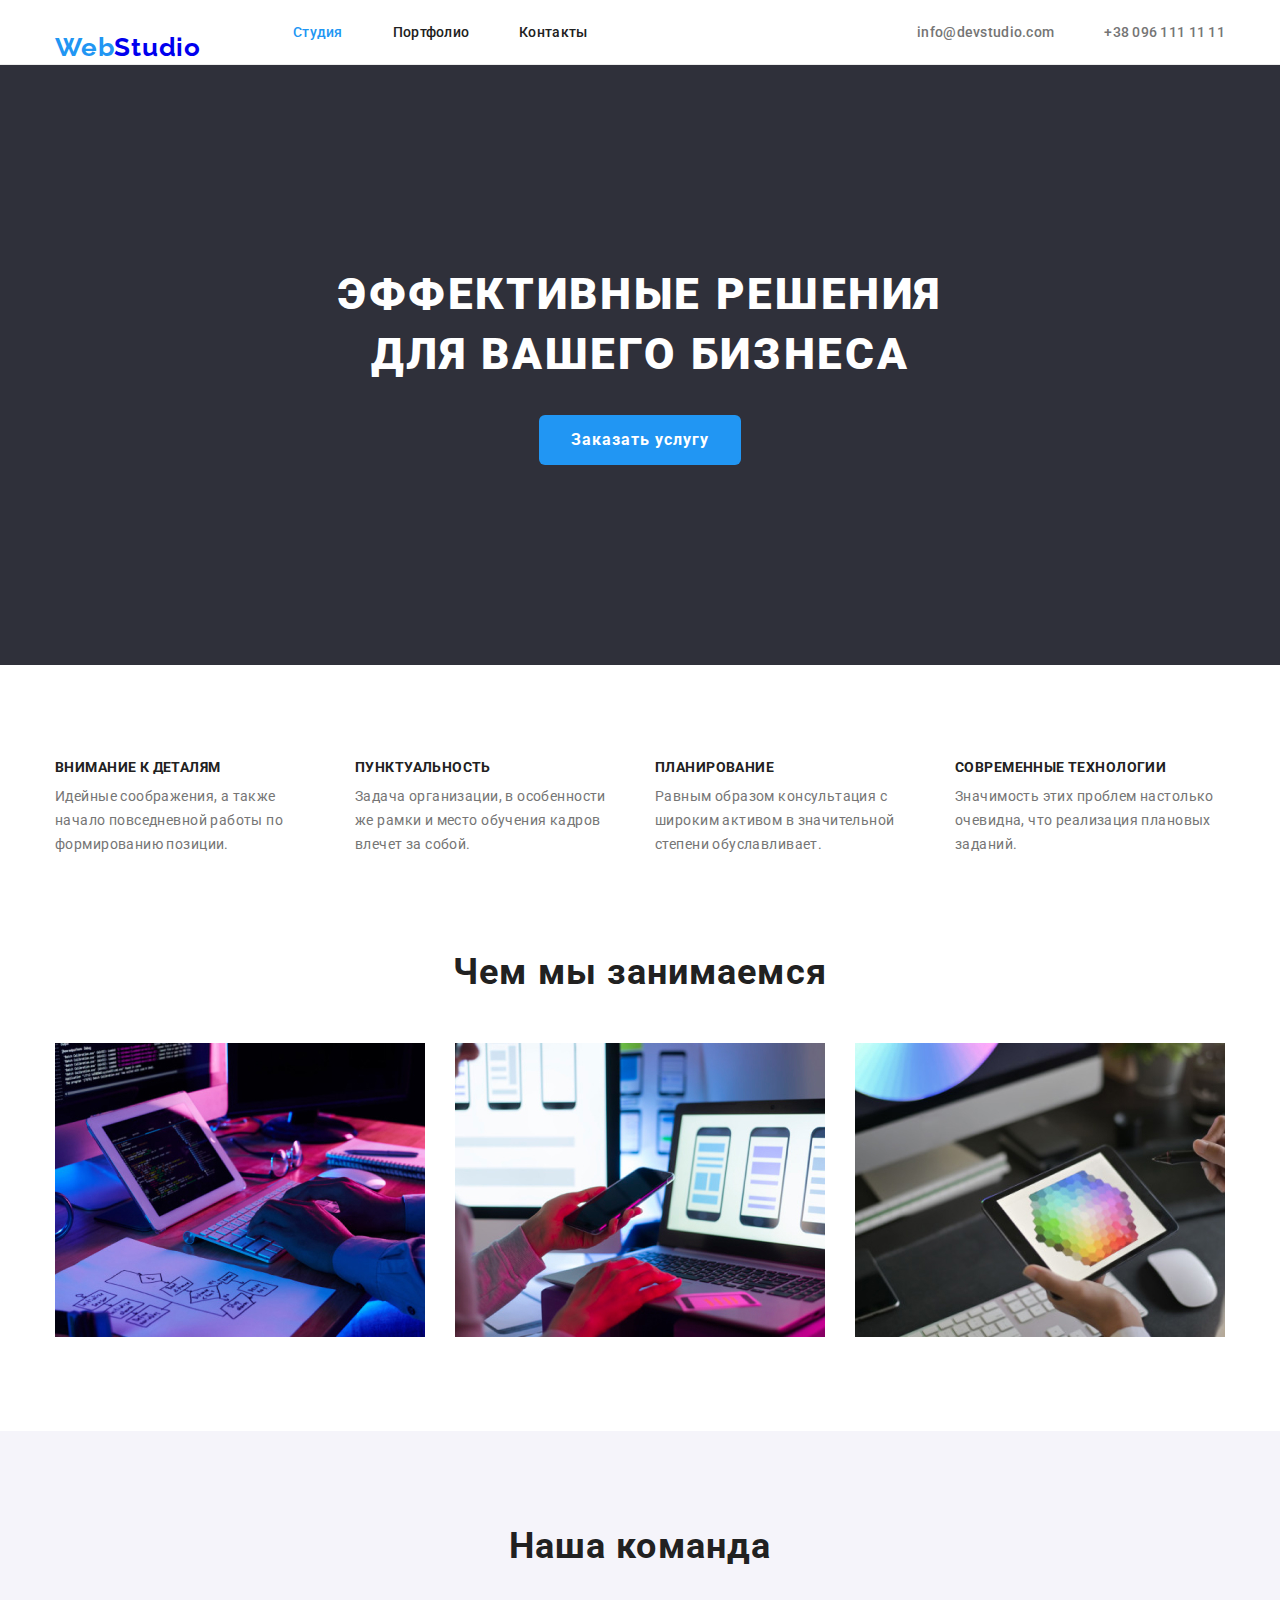
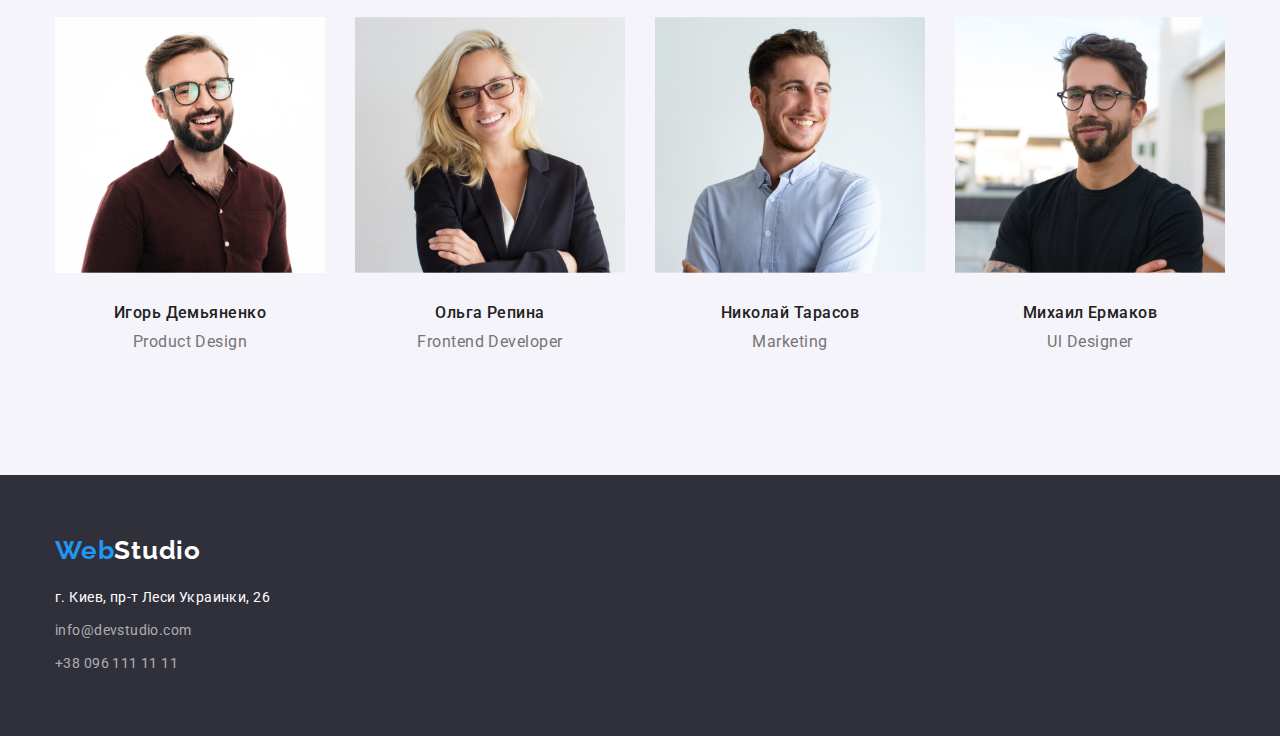
==== commit 7738bd41: "new bad normalize, broken heder" ====
--- a/index.html
+++ b/index.html
@@ -3,8 +3,8 @@
 <head>
     <meta charset="UTF-8">
     <meta name="viewport" content="width=device-width, initial-scale=1.0">
-    <title>Homework 2</title>
-    <link rel="stylesheet" href="css/normalize.css"/>
+    <title>Homework 3</title>
+    <link rel="stylesheet" href="https://cdnjs.cloudflare.com/ajax/libs/modern-normalize/1.0.0/modern-normalize.min.css">
     <link rel="stylesheet" href="css/styles.css"/>
     <link rel="preconnect" href="https://fonts.gstatic.com">
     <link href="https://fonts.googleapis.com/css2?family=Raleway:wght@700&family=Roboto:wght@400;500;700;900&display=swap"
@@ -12,24 +12,22 @@
 </head>
 <body>
     <header>
-        <div class="header-container">
-            <nav>
+        <div class="container head-cont">
+            <nav class="head-nav">
                 <!-- Logo -->
                 <a class="logo" href="index.html"><span class="web">Web</span><span class="studio-logo">Studio</span></a>
                 <!-- Header menu -->
-                <ul class="header-nav">
+                <ul class="header-nav list">
                     <li class="nav-item"><a href="index.html" class="link current">Студия</a></li>
                     <li class="nav-item"><a href="portfolio.html" class="link">Портфолио</a></li>
                     <li class="nav-item"><a href="#" class="link">Контакты</a></li>
-                </ul>   
+                </ul>
             </nav>
             <!-- Contacts -->
-            <address>
-                <ul class="header-address">
-                    <li class="address-item"><a class="item-link-address" href="mailto:info@devstudio.com">info@devstudio.com</a></li>
-                    <li class="address-item"><a class="item-link-address" href="tel:+380961111111">+38 096 111 11 11</a></li>
-                </ul>
-            </address>
+            <ul class="header-address list">
+                 <li class="address-item"><a href="mailto:info@devstudio.com" class="link">info@devstudio.com</a></li>
+                 <li class="address-item"><a href="tel:+380961111111" class="link">+38 096 111 11 11</a></li>
+            </ul>   
         </div>
     </header>
     <main>
@@ -39,10 +37,10 @@
             <button class="button-hero">Заказать услугу</button>
         </section>
         <section>
-            <div class="advantages-container">
+            <div class="container">
                 <!-- Скрытый заголовок -->
                 <h2 class="visually-hidden">Наши преимущества</h2>
-                <div class="container">
+                <div class="advantages-container">
                     <ul class="our-advantages">
                         <li class="list-advantages">
                             <h3>Внимание к деталям</h3>
@@ -65,7 +63,7 @@
             </div>
         </section>
         <section>
-            <div class="we-do-container">
+            <div class="container we-do-container">
                 <h2 class="what-we-do">Чем мы занимаемся</h2>   
                 <ul class="what-we-do-images">
                     <li class="what-we-do-item">
@@ -81,7 +79,7 @@
             </div>
         </section>
         <section class="team-section">
-            <div class="team-container">
+            <div class="container team-container">
                 <h2 class="team">Наша команда</h2>
                 <ul class="list-team">
                     <li class="team-item">
@@ -109,7 +107,7 @@
         </section>
     </main>
     <footer>
-        <div class="footer-container">
+        <div class="container footer-container">
             <a class="footer-logo" href="index.html"><span class="web">Web</span><span class="logo-studio">Studio</span></a>
             <address class="footer-box">
                 <p class="address-footer">г. Киев, пр-т Леси Украинки, 26</p>
--- a/css/styles.css
+++ b/css/styles.css
@@ -21,48 +21,53 @@
   height: auto;
 }
 
+.list {
+  margin: 0;
+  padding: 0;
+  list-style: none;
+}
+
 /*====== HEADER ========*/
 
-.header-container {
-  box-sizing: border-box;
+.container {
   display: flex;
   width: 1200px;
   margin-left: auto;
   margin-right: auto;
   padding-left: 15px;
   padding-right: 15px;
+}
+
+header {
+  background-color: var(--white);
+  border-bottom: 1px solid var(--grey-white)
+}
+
+.head-cont,
+.head-nav,
+.header-address {
+  display: flex;
   align-items: center;
-  background-color: var(--white);
-}
-
-nav {
-  display: flex;
-  align-items: center;
-}
-
-.header-nav {
-  display: flex;
-  margin-left: 93px;
-  margin-bottom: 0px;
-  margin-top: 0px;
-  padding-left: 0px;
-  align-items: center;
-
-  list-style-type: none; /* Убираем маркеры */
+}
+
+.head-cont { 
+  justify-content: space-between;
 }
 
 .logo {
-  display: flex;
   font-family: 'Raleway', sans-serif;
   font-weight: 700;
   font-size: 26px;
   line-height: 1.2;
   letter-spacing: 0.03em;
   text-decoration: none;
-  padding-bottom: 24px;
-  padding-top: 25px;
-
-  /* text-shadow: 0px 4px 4px var(--black-op25);  добавление тени для логотипа, включу потом*/
+  height: 31px;
+  width: 145px;
+  left: 215px;
+  top: 24px;
+  /* text-shadow: 0px 4px 4px var(--black-op25);  добавление тени для логотипа, включу потом*/ 
+  padding-top: 32px;
+  padding-bottom: 32px;
 }
 
 .logo:hover,
@@ -74,8 +79,14 @@
   color: var(--blue);
 }
 
-.studio-logo {
-  color: var(--black);
+.studio-logo{
+  var(--black);
+}
+
+.header-nav {
+  display: flex;
+  list-style-type: none; /* Убираем маркеры */
+  margin-left: 93px;
 }
 
 .header-nav .nav-item + .nav-item {
@@ -83,9 +94,23 @@
 }
 
 .header-nav .link {
-  display: block;
+  /* display: flex;   ПРОВЕРИТЬ */
+  padding-top: 32px;
   padding-bottom: 32px;
+}
+
+.header-address {
+  display: flex;
+}
+
+.header-address .address-item + .address-item {
+  margin-left: 50px;
+}
+
+.header-address .link {
+  /* display: flex;   ВЕРНУТЬСЯ */
   padding-top: 32px;
+  padding-bottom: 32px;
 }
 
 .header-nav a {
@@ -112,26 +137,7 @@
 }
 
 .header-address {
-  display: flex;
-  margin-bottom: 0px;
-  margin-top: 0px;
-  padding-left: 0px;
-
   list-style-type: none; /* Убираем маркеры */
-}
-
-address {
-  display: flex;
-  margin-left: auto;
-  margin-bottom: 0px;
-}
-
-.header-address .address-item + .address-item {
-  margin-left: 50px;
-}
-
-.item-link-address {
-  padding: 32px 0px;
 }
 
 .header-address a {
@@ -164,7 +170,6 @@
   background-color: var(--dark-grey);
   margin-left: auto;
   margin-right: auto;
-  border-top: 1px solid var(--grey-white);
 }
 
 .hero-title {
@@ -202,16 +207,6 @@
 
 .advantages-container {
   display: flex;
-  width: 1200px;
-  box-sizing: border-box;
-  margin-left: auto;
-  margin-right: auto;
-  padding-left: 15px;
-  padding-right: 15px;
-}
-
-.container {
-  display: flex;
   justify-content: center;
   padding-top: 94px;
 }
@@ -276,29 +271,20 @@
 /* чем мы занимаемся */
 
 .we-do-container {
-  display: flex;
-  width: 1200px;
-  box-sizing: border-box;
   flex-direction: column;
-  margin-left: auto;
-  margin-right: auto;
-  padding-left: 15px;
-  padding-right: 15px;
+  padding-top: 94px;
+  padding-bottom: 94px;
 }
 
 .what-we-do {
-  display: flex;
-  padding-top: 94px;
-  padding-bottom: 50px;
-  margin-top: 0px;
-  margin-bottom: 0px;
+  margin-bottom: 50px;
+  margin-top: 0px;
   color: var(--pre-black);
   font-size: 36px;
   font-weight: 700;
   line-height: 1.17;
   letter-spacing: 0.03em;
   text-align: center;
-  justify-content: center;
 }
 
 .what-we-do-images {
@@ -308,7 +294,6 @@
   margin-bottom: 0px;
   margin-left: 0px;
   margin-right: 0px;
-  padding-bottom: 94px;
   padding-left: 0px;
   list-style-type: none; /* Убираем маркеры */
 }
@@ -317,21 +302,10 @@
   margin-left: 30px;
 }
 
-.what-we-do-images img {
-  display: block;
-}
-
 /* end чем мы занимаемся */
-/*our team*/
+/*==our team==*/
 
 .team-container {
-  display: flex;
-  width: 1200px;
-  box-sizing: border-box;
-  margin-left: auto;
-  margin-right: auto;
-  padding-left: 15px;
-  padding-right: 15px;
   flex-direction: column;
 }
 
@@ -410,13 +384,6 @@
 }
 
 .footer-container {
-  display: flex;
-  width: 1200px;
-  box-sizing: border-box;
-  margin-left: auto;
-  margin-right: auto;
-  padding-left: 15px;
-  padding-right: 15px;
   flex-direction: column;
   padding-top: 60px;
   padding-bottom: 60px;
@@ -454,6 +421,7 @@
   line-height: 1.71;
   letter-spacing: 0.03em;
   text-align: left;
+  font-style: normal;
 }
 
 .footer-contacts {
@@ -479,6 +447,7 @@
   letter-spacing: 0.03em;
   text-align: left;
   text-decoration: none;
+  font-style: normal;
 }
 
 /* ==PORTFOLIO FILE==*/
@@ -487,7 +456,7 @@
 .portfolio-container {
   display: flex;
   width: 1200px;
-  box-sizing: border-box;
+  /* box-sizing: border-box; */
   margin-left: auto;
   margin-right: auto;
   padding-left: 15px;
@@ -499,7 +468,7 @@
   margin-right: auto;
   padding-top: 94px;
   padding-bottom: 50px;
-  border-top: 1px solid var(--grey-white);
+  /* border-top: 1px solid var(--grey-white); */
 }
 
 .portfolio-buttons {
@@ -541,13 +510,13 @@
 
 /*== All Projects ==*/
 
-.container-cards {
+/* .container-cards {
   width: 1200px;
   margin-left: auto;
   margin-right: auto;
   padding-right: 15px;
   padding-left: 15px;
-}
+} */
 
 .all-progects {
   display: flex;
@@ -557,7 +526,7 @@
   margin: 0px;
   list-style: 0;
   margin-top: -30px;
-  margin-right: -30px;
+  margin-left: -30px;
 }
 
 .all-progects > .item {
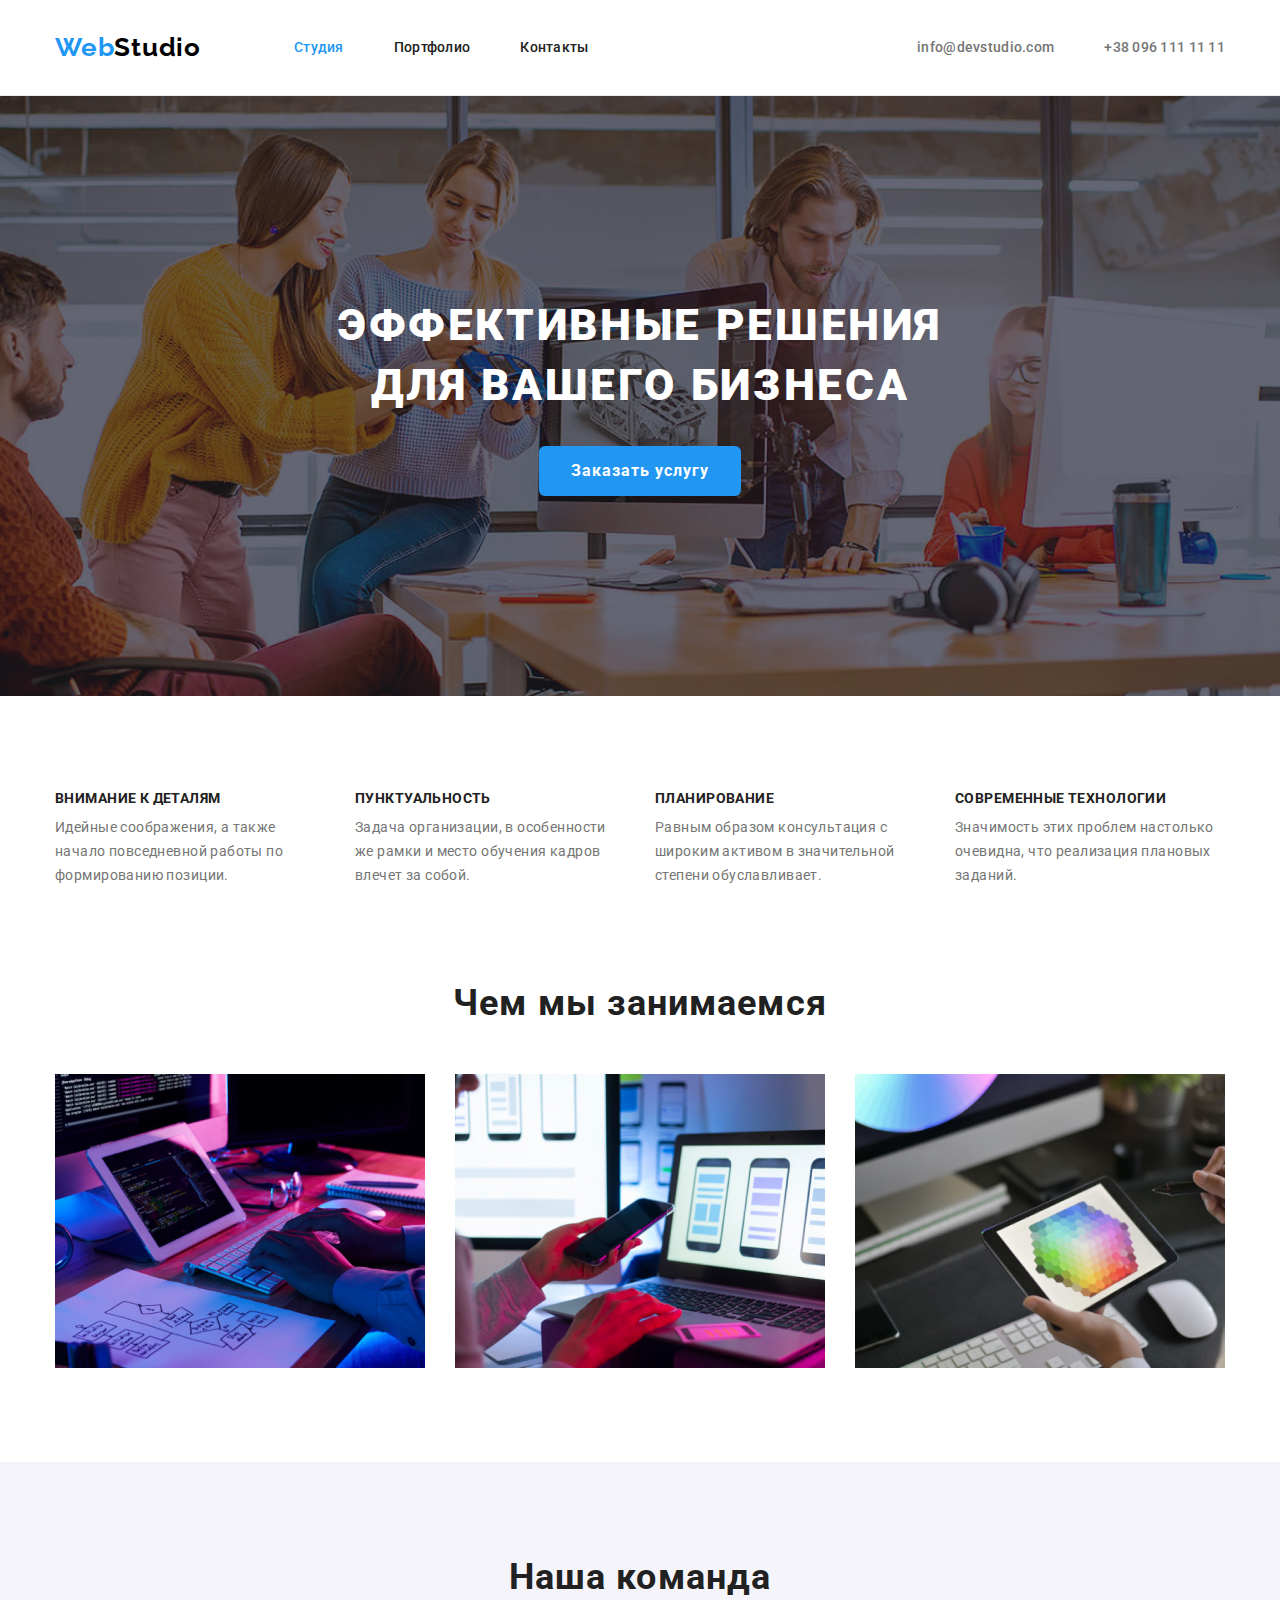
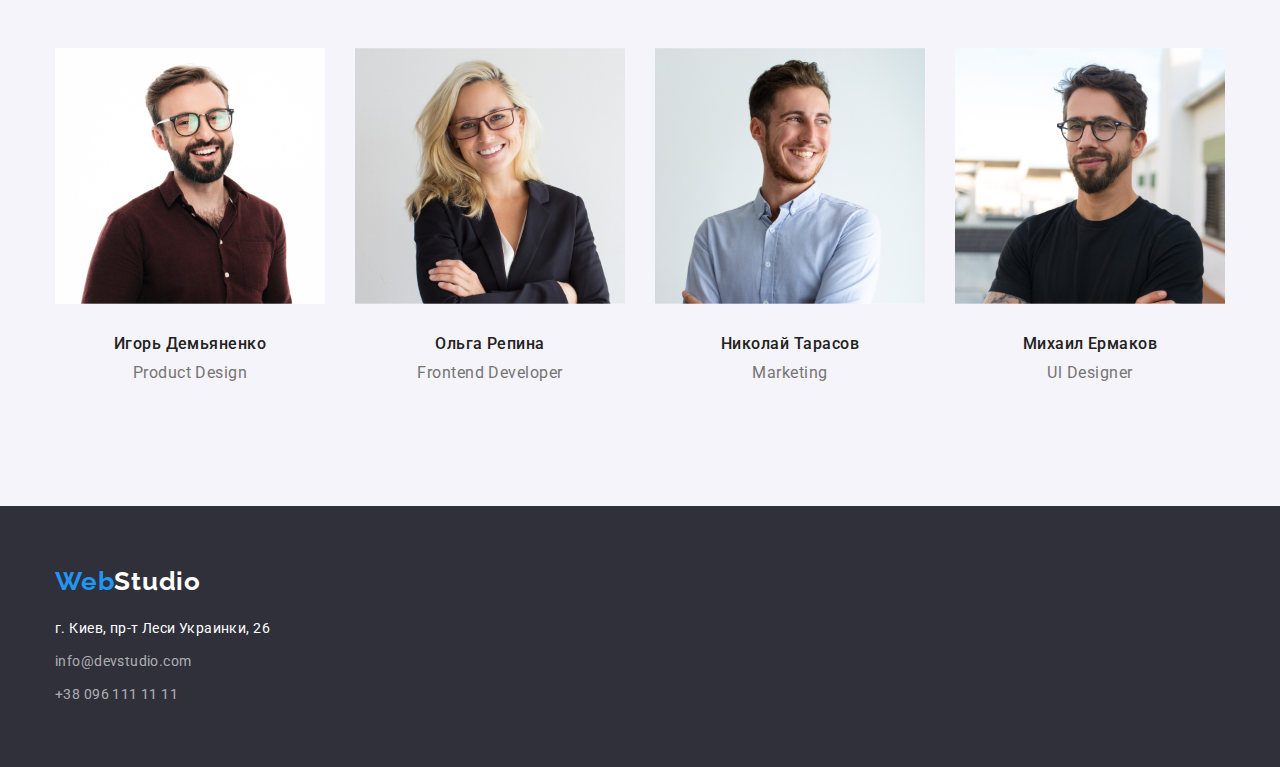
==== commit be5479a3: "ready to pass hw-03" ====
--- a/index.html
+++ b/index.html
@@ -37,29 +37,27 @@
             <button class="button-hero">Заказать услугу</button>
         </section>
         <section>
-            <div class="container">
+            <div class="container advantages-container">
                 <!-- Скрытый заголовок -->
                 <h2 class="visually-hidden">Наши преимущества</h2>
-                <div class="advantages-container">
-                    <ul class="our-advantages">
-                        <li class="list-advantages">
-                            <h3>Внимание к деталям</h3>
-                            <p>Идейные соображения, а также начало повседневной работы по формированию позиции.</p>
-                        </li>
-                        <li class="list-advantages">
-                            <h3>Пунктуальность</h3>
-                            <p>Задача организации, в особенности же рамки и место обучения кадров влечет за собой.</p>
-                        </li>
-                        <li class="list-advantages">
-                            <h3>Планирование</h3>
-                            <p>Равным образом консультация с широким активом в значительной степени обуславливает.</p>
-                        </li>
-                        <li class="list-advantages">
-                            <h3>Современные технологии</h3>
-                            <p>Значимость этих проблем настолько очевидна, что реализация плановых заданий.</p>
-                        </li>
-                    </ul>
-                </div>
+                <ul class="our-advantages">
+                    <li class="list-advantages">
+                        <h3>Внимание к деталям</h3>
+                        <p>Идейные соображения, а также начало повседневной работы по формированию позиции.</p>
+                    </li>
+                    <li class="list-advantages">
+                        <h3>Пунктуальность</h3>
+                        <p>Задача организации, в особенности же рамки и место обучения кадров влечет за собой.</p>
+                     </li>
+                    <li class="list-advantages">
+                          <h3>Планирование</h3>
+                         <p>Равным образом консультация с широким активом в значительной степени обуславливает.</p>
+                     </li>
+                      <li class="list-advantages">
+                         <h3>Современные технологии</h3>
+                        <p>Значимость этих проблем настолько очевидна, что реализация плановых заданий.</p>
+                     </li>
+                  </ul>
             </div>
         </section>
         <section>
@@ -84,23 +82,31 @@
                 <ul class="list-team">
                     <li class="team-item">
                         <img src="images/igor_demianenko.jpg" alt="фото Игоря Демьяненко" width="270">
-                        <h3 class="name">Игорь Демьяненко</h3>
-                        <p class="position">Product Design</p>
+                        <div class="team-card">
+                            <h3 class="name">Игорь Демьяненко</h3>
+                            <p class="position">Product Design</p>
+                        </div>
                     </li>
                     <li class="team-item">
                         <img src="images/olga_repina.jpg" alt="фото Ольги Репиной" width="270">
-                        <h3 class="name">Ольга Репина</h3>
-                        <p class="position">Frontend Developer</p>
+                        <div class="team-card">
+                            <h3 class="name">Ольга Репина</h3>
+                            <p class="position">Frontend Developer</p>
+                        </div>
                     </li>
                     <li class="team-item">
                         <img src="images/nikolay_tarasov.jpg" alt="фото Николая Тарасова" width="270">
-                        <h3 class="name">Николай Тарасов</h3>
-                        <p class="position">Marketing</p>
+                        <div class="team-card">
+                            <h3 class="name">Николай Тарасов</h3>
+                            <p class="position">Marketing</p>
+                        </div>
                     </li>
                     <li class="team-item">
                         <img src="images/mihail_ermakov.jpg" alt="фото Михаила Ермакова" width="270">
-                        <h3 class="name">Михаил Ермаков</h3>
-                        <p class="position">Ul Designer</p>
+                        <div class="team-card">
+                            <h3 class="name">Михаил Ермаков</h3>
+                            <p class="position">Ul Designer</p>
+                        </div>
                     </li>
                 </ul>
             </div>
@@ -119,4 +125,7 @@
         </div>    
     </footer>    
 </body>
-</html>+</html>
+
+
+
--- a/css/styles.css
+++ b/css/styles.css
@@ -5,6 +5,7 @@
   --blue: rgba(33, 150, 243, 1);
   --black: rgba(0, 0, 0, 1);
   --dark-grey: rgba(47, 48, 58, 1);
+  --dark-grey-op40: rgba(47, 48, 58, 0.4);
   --white-op62: rgba(255, 255, 255, 0.62);
   --grey-white: rgba(236, 236, 236, 1);
   --light-grey-white: rgba(245, 244, 250, 1);
@@ -40,7 +41,7 @@
 
 header {
   background-color: var(--white);
-  border-bottom: 1px solid var(--grey-white)
+  border-bottom: 1px solid var(--grey-white);
 }
 
 .head-cont,
@@ -50,7 +51,7 @@
   align-items: center;
 }
 
-.head-cont { 
+.head-cont {
   justify-content: space-between;
 }
 
@@ -61,11 +62,6 @@
   line-height: 1.2;
   letter-spacing: 0.03em;
   text-decoration: none;
-  height: 31px;
-  width: 145px;
-  left: 215px;
-  top: 24px;
-  /* text-shadow: 0px 4px 4px var(--black-op25);  добавление тени для логотипа, включу потом*/ 
   padding-top: 32px;
   padding-bottom: 32px;
 }
@@ -79,8 +75,8 @@
   color: var(--blue);
 }
 
-.studio-logo{
-  var(--black);
+.studio-logo {
+  color: var(--black);
 }
 
 .header-nav {
@@ -94,7 +90,6 @@
 }
 
 .header-nav .link {
-  /* display: flex;   ПРОВЕРИТЬ */
   padding-top: 32px;
   padding-bottom: 32px;
 }
@@ -108,7 +103,6 @@
 }
 
 .header-address .link {
-  /* display: flex;   ВЕРНУТЬСЯ */
   padding-top: 32px;
   padding-bottom: 32px;
 }
@@ -164,12 +158,22 @@
 /* == HERO == */
 
 .hero {
+  max-width: 1600px;
+  height: 600px;
   align-items: center;
+  background-image: linear-gradient(
+      var(--dark-grey-op40),
+      var(--dark-grey-op40)
+    ),
+    url(../images/hero.jpg);
+  background-color: var(--dark-grey);
+  background-repeat: no-repeat;
+  background-position: center;
+  background-size: cover;
+  margin-left: auto;
+  margin-right: auto;
   padding-top: 200px;
   padding-bottom: 200px;
-  background-color: var(--dark-grey);
-  margin-left: auto;
-  margin-right: auto;
 }
 
 .hero-title {
@@ -206,8 +210,6 @@
 /*section Наши преимущества */
 
 .advantages-container {
-  display: flex;
-  justify-content: center;
   padding-top: 94px;
 }
 
@@ -262,7 +264,6 @@
 .our-advantages {
   display: flex;
   margin: 0px;
-  width: 1170px;
   padding: 0px;
   list-style-type: none; /* Убираем маркеры */
 }
@@ -307,6 +308,7 @@
 
 .team-container {
   flex-direction: column;
+  padding-top: 94px;
 }
 
 .team-section {
@@ -317,9 +319,7 @@
 
 .team {
   margin-top: 0px;
-  padding-top: 94px;
-  margin-bottom: 0px;
-  padding-bottom: 50px;
+  margin-bottom: 50px;
   color: var(--pre-black);
   font-size: 36px;
   font-weight: 700;
@@ -333,14 +333,17 @@
 }
 
 .name {
-  margin-top: 30px;
-  margin-bottom: 10px;
-  text-align: center;
+  margin-top: 0px;
+  margin-bottom: 0px;
 }
 
 .position {
-  margin-top: 0px;
-  margin-bottom: 30px;
+  margin-top: 10px;
+  margin-bottom: 0px;
+}
+
+.team-card {
+  padding: 30px 0px;
   text-align: center;
 }
 
@@ -348,11 +351,8 @@
   padding-right: 0px;
   padding-left: 0px;
   display: flex;
-  margin-top: 0px;
-  margin-bottom: 0px;
+  margin: 0px;
   padding-bottom: 94px;
-  margin-left: 0px;
-  margin-right: 0px;
   list-style-type: none; /* Убираем маркеры */
 }
 
@@ -376,6 +376,10 @@
   display: block;
 }
 
+.team-item {
+  width: 270px;
+}
+
 /*end our team*/
 /*footer*/
 
@@ -427,7 +431,7 @@
 .footer-contacts {
   display: block;
   flex-direction: column;
-  margin-top: 0px;
+  margin-top: 9px;
   margin-bottom: 0px;
   padding-left: 0px;
   list-style-type: none; /* Убираем маркеры */
@@ -435,6 +439,9 @@
 
 .footer-contacts-item {
   display: flex;
+}
+
+.footer-contacts-item:last-child {
   margin-top: 9px;
 }
 
@@ -454,29 +461,22 @@
 /*main portfolio */
 
 .portfolio-container {
+  padding: 94px 0px;
   display: flex;
   width: 1200px;
-  /* box-sizing: border-box; */
   margin-left: auto;
   margin-right: auto;
   padding-left: 15px;
   padding-right: 15px;
 }
 
-.buttons-container {
-  margin-left: auto;
-  margin-right: auto;
-  padding-top: 94px;
-  padding-bottom: 50px;
-  /* border-top: 1px solid var(--grey-white); */
-}
-
 .portfolio-buttons {
   display: flex;
   list-style-type: none;
   padding: 0px;
   margin: 0px;
   justify-content: center;
+  padding-bottom: 50px;
 }
 
 .portfolio-buttons .portfolio-button-item {
@@ -509,14 +509,6 @@
 }
 
 /*== All Projects ==*/
-
-/* .container-cards {
-  width: 1200px;
-  margin-left: auto;
-  margin-right: auto;
-  padding-right: 15px;
-  padding-left: 15px;
-} */
 
 .all-progects {
   display: flex;
@@ -566,3 +558,7 @@
   line-height: 1.88;
   letter-spacing: 0.03em;
 }
+
+.card {
+  text-decoration: none;
+}
